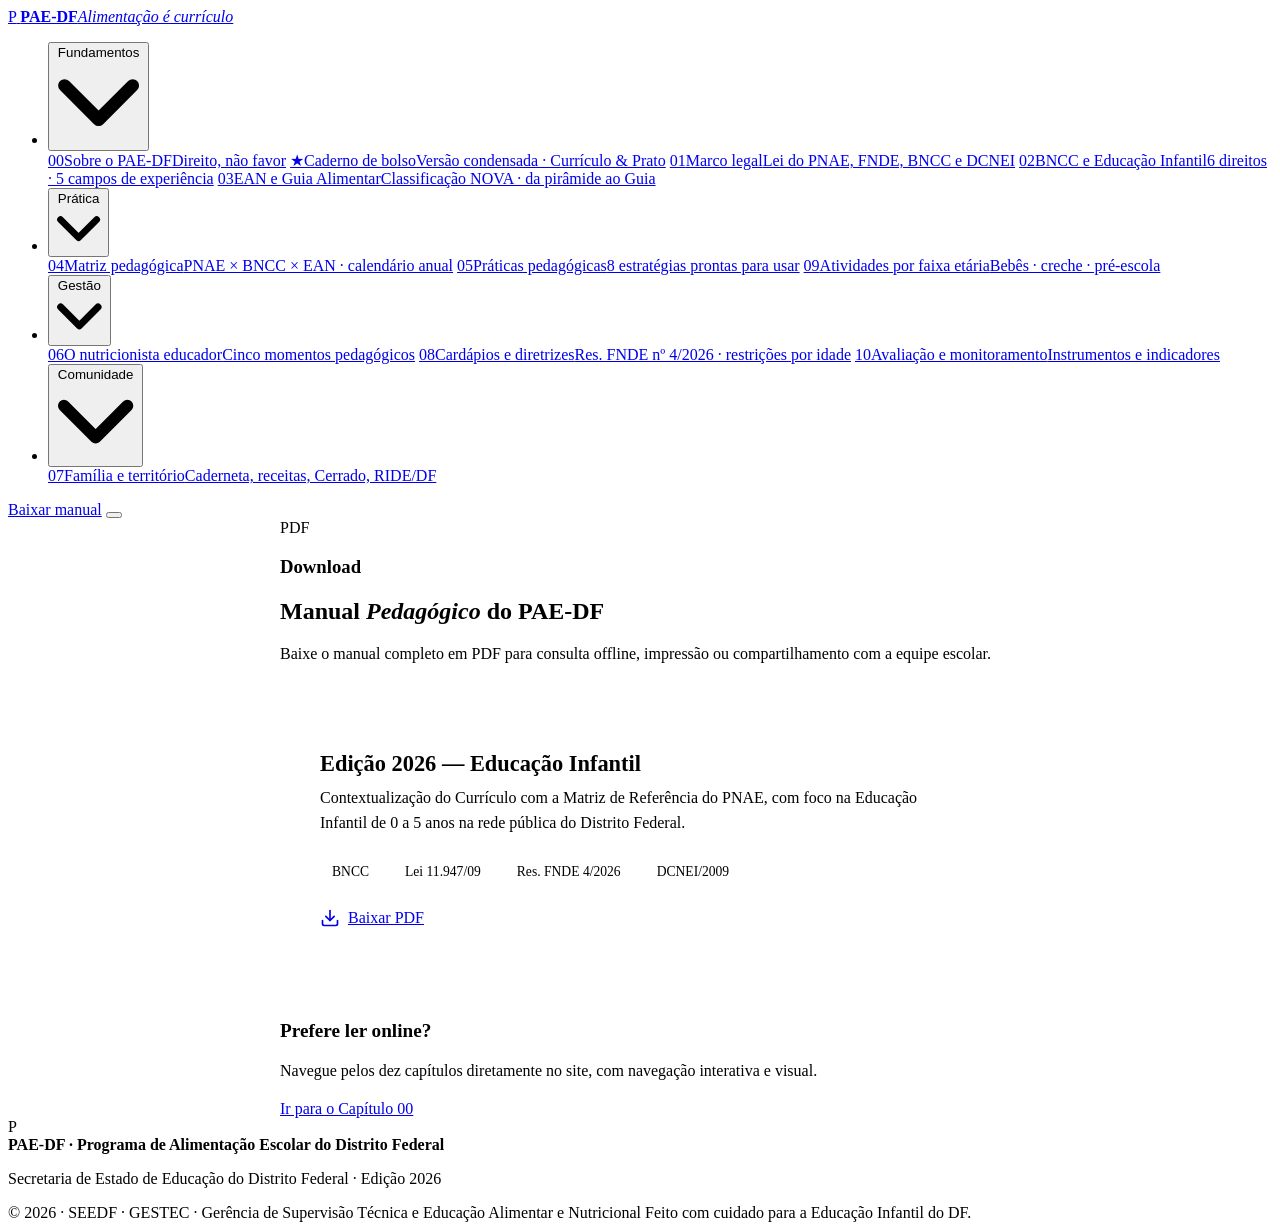
==== manual.html @ e50dc119 "adiciona caderno de bolso (versao offline) ao menu Fundamentos" ====
<!doctype html>
<html lang="pt-BR">
<head>
<meta charset="utf-8" />
<title>Baixar Manual · PAE-DF</title>
<meta name="viewport" content="width=device-width, initial-scale=1" />
<meta name="description" content="Baixe o Manual Pedagógico do PAE-DF em PDF — Educação Infantil 2026." />
<link rel="preconnect" href="https://fonts.googleapis.com">
<link rel="preconnect" href="https://fonts.gstatic.com" crossorigin>
<link href="https://fonts.googleapis.com/css2?family=Fraunces:opsz,wght,SOFT@9..144,300..900,0..100&family=Inter:wght@300;400;500;600;700&display=swap" rel="stylesheet">
<link rel="stylesheet" href="shared.css?v=2" />
</head>
<body>

<div class="progress-bar"></div>

<nav class="nav">
  <a href="index.html" class="nav-brand">
    <span class="brand-mark">P</span>
    <span class="brand-text"><strong>PAE-DF</strong><em>Alimentação é currículo</em></span>
  </a>
  <ul class="nav-groups">
    <li class="nav-group">
      <button>Fundamentos <svg viewBox="0 0 10 10"><path d="M1 3 L5 7 L9 3" fill="none" stroke="currentColor" stroke-width="1.5" stroke-linecap="round" stroke-linejoin="round"/></svg></button>
      <div class="nav-dropdown">
        <a href="cap/00-sobre.html"><span class="nd-num">00</span><span><span class="nd-title">Sobre o PAE-DF</span><span class="nd-sub">Direito, não favor</span></span></a>
        <a href="caderno-bolso.html"><span class="nd-num">★</span><span><span class="nd-title">Caderno de bolso</span><span class="nd-sub">Versão condensada · Currículo &amp; Prato</span></span></a>
        <a href="cap/01-marco-legal.html"><span class="nd-num">01</span><span><span class="nd-title">Marco legal</span><span class="nd-sub">Lei do PNAE, FNDE, BNCC e DCNEI</span></span></a>
        <a href="cap/02-bncc.html"><span class="nd-num">02</span><span><span class="nd-title">BNCC e Educação Infantil</span><span class="nd-sub">6 direitos · 5 campos de experiência</span></span></a>
        <a href="cap/03-ean.html"><span class="nd-num">03</span><span><span class="nd-title">EAN e Guia Alimentar</span><span class="nd-sub">Classificação NOVA · da pirâmide ao Guia</span></span></a>
      </div>
    </li>
    <li class="nav-group">
      <button>Prática <svg viewBox="0 0 10 10"><path d="M1 3 L5 7 L9 3" fill="none" stroke="currentColor" stroke-width="1.5" stroke-linecap="round" stroke-linejoin="round"/></svg></button>
      <div class="nav-dropdown">
        <a href="cap/04-matriz.html"><span class="nd-num">04</span><span><span class="nd-title">Matriz pedagógica</span><span class="nd-sub">PNAE × BNCC × EAN · calendário anual</span></span></a>
        <a href="cap/05-praticas.html"><span class="nd-num">05</span><span><span class="nd-title">Práticas pedagógicas</span><span class="nd-sub">8 estratégias prontas para usar</span></span></a>
        <a href="cap/09-atividades.html"><span class="nd-num">09</span><span><span class="nd-title">Atividades por faixa etária</span><span class="nd-sub">Bebês · creche · pré-escola</span></span></a>
      </div>
    </li>
    <li class="nav-group">
      <button>Gestão <svg viewBox="0 0 10 10"><path d="M1 3 L5 7 L9 3" fill="none" stroke="currentColor" stroke-width="1.5" stroke-linecap="round" stroke-linejoin="round"/></svg></button>
      <div class="nav-dropdown">
        <a href="cap/06-nutricionista.html"><span class="nd-num">06</span><span><span class="nd-title">O nutricionista educador</span><span class="nd-sub">Cinco momentos pedagógicos</span></span></a>
        <a href="cap/08-cardapios.html"><span class="nd-num">08</span><span><span class="nd-title">Cardápios e diretrizes</span><span class="nd-sub">Res. FNDE nº 4/2026 · restrições por idade</span></span></a>
        <a href="cap/10-avaliacao.html"><span class="nd-num">10</span><span><span class="nd-title">Avaliação e monitoramento</span><span class="nd-sub">Instrumentos e indicadores</span></span></a>
      </div>
    </li>
    <li class="nav-group">
      <button>Comunidade <svg viewBox="0 0 10 10"><path d="M1 3 L5 7 L9 3" fill="none" stroke="currentColor" stroke-width="1.5" stroke-linecap="round" stroke-linejoin="round"/></svg></button>
      <div class="nav-dropdown">
        <a href="cap/07-familia.html"><span class="nd-num">07</span><span><span class="nd-title">Família e território</span><span class="nd-sub">Caderneta, receitas, Cerrado, RIDE/DF</span></span></a>
      </div>
    </li>
  </ul>
  <a class="nav-cta active" href="manual.html">Baixar manual</a>
  <button class="nav-burger" aria-label="Abrir menu"><span></span><span></span><span></span></button>
</nav>

<main>
  <section style="max-width:720px; margin:0 auto; padding:calc(var(--nav-h) + 80px) var(--pad-x) 120px;">
    <div class="section-head reveal">
      <span class="section-num">PDF</span>
      <div>
        <h3 class="eyebrow">Download</h3>
        <h2 class="section-title">Manual <em>Pedagógico</em> do PAE-DF</h2>
        <p class="section-lede">Baixe o manual completo em PDF para consulta offline, impressão ou compartilhamento com a equipe escolar.</p>
      </div>
    </div>

    <div style="margin-top:48px; padding:40px; background:var(--paper-warm); border-radius:var(--radius-lg); border:1px solid var(--line);" class="reveal">
      <h3 style="font-family:var(--ff-display); font-size:1.4rem; margin:0 0 8px;">Edição 2026 — Educação Infantil</h3>
      <p style="color:var(--ink-soft); margin:0 0 24px; line-height:1.6;">
        Contextualização do Currículo com a Matriz de Referência do PNAE, com foco na Educação Infantil de 0 a 5 anos na rede pública do Distrito Federal.
      </p>
      <div style="display:flex; gap:12px; flex-wrap:wrap; margin-bottom:24px;">
        <span style="background:var(--terra-soft); color:var(--terra-deep); padding:4px 12px; border-radius:20px; font-size:.85rem;">BNCC</span>
        <span style="background:var(--terra-soft); color:var(--terra-deep); padding:4px 12px; border-radius:20px; font-size:.85rem;">Lei 11.947/09</span>
        <span style="background:var(--terra-soft); color:var(--terra-deep); padding:4px 12px; border-radius:20px; font-size:.85rem;">Res. FNDE 4/2026</span>
        <span style="background:var(--terra-soft); color:var(--terra-deep); padding:4px 12px; border-radius:20px; font-size:.85rem;">DCNEI/2009</span>
      </div>
      <a class="btn btn-primary lg" href="PAE-DF_Manual_Pedagogico_Educacao_Infantil_2026_com_links.pdf" download style="display:inline-flex; align-items:center; gap:8px;">
        <svg width="20" height="20" viewBox="0 0 24 24" fill="none" stroke="currentColor" stroke-width="2" stroke-linecap="round" stroke-linejoin="round"><path d="M21 15v4a2 2 0 0 1-2 2H5a2 2 0 0 1-2-2v-4"/><polyline points="7 10 12 15 17 10"/><line x1="12" y1="15" x2="12" y2="3"/></svg>
        Baixar PDF
      </a>
    </div>

    <div style="margin-top:48px;" class="reveal">
      <h3 style="font-family:var(--ff-display); font-size:1.2rem; margin:0 0 16px;">Prefere ler online?</h3>
      <p style="color:var(--ink-soft); line-height:1.6;">Navegue pelos dez capítulos diretamente no site, com navegação interativa e visual.</p>
      <a class="btn btn-ghost" href="cap/00-sobre.html" style="margin-top:12px;">Ir para o Capítulo 00</a>
    </div>
  </section>
</main>

<footer class="foot">
  <div class="foot-inner">
    <div class="foot-brand">
      <span class="brand-mark lg">P</span>
      <div>
        <strong>PAE-DF · Programa de Alimentação Escolar do Distrito Federal</strong>
        <p>Secretaria de Estado de Educação do Distrito Federal · Edição 2026</p>
      </div>
    </div>
  </div>
  <div class="foot-bottom">
    <span>© 2026 · SEEDF · GESTEC · Gerência de Supervisão Técnica e Educação Alimentar e Nutricional</span>
    <span>Feito com cuidado para a Educação Infantil do DF.</span>
  </div>
</footer>

<script src="shared.js"></script>
</body>
</html>
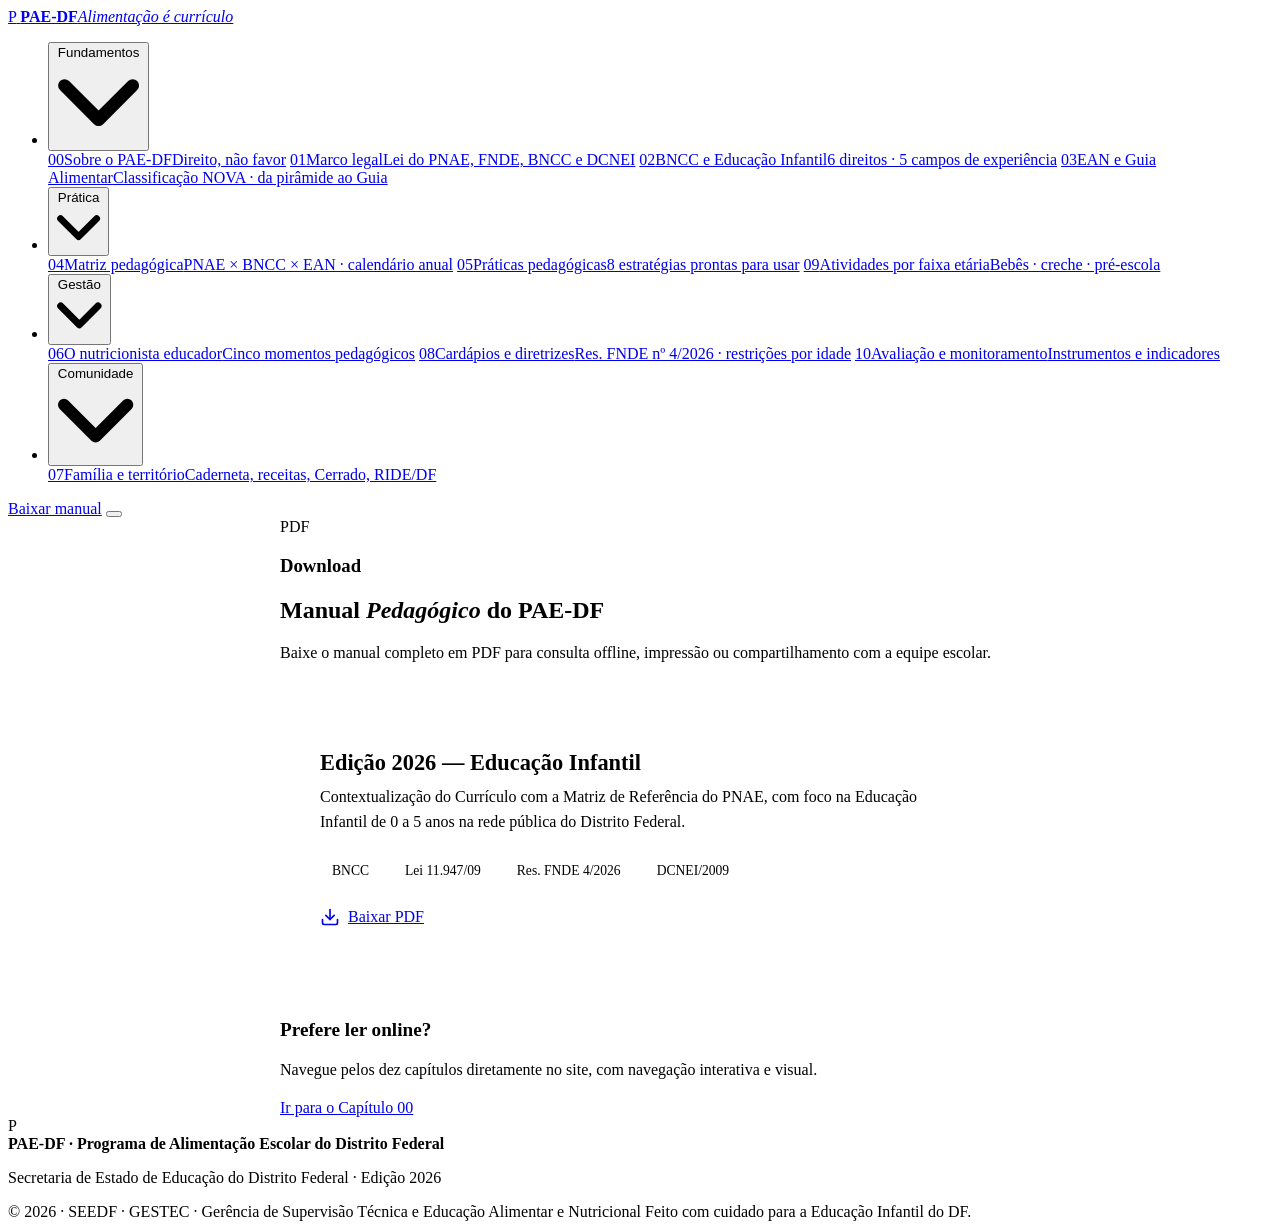
==== commit 27a4e477: "Revert "adiciona caderno de bolso (versao offline) ao menu Fundamentos" This reverts commit e50dc119" ====
--- a/manual.html
+++ b/manual.html
@@ -24,7 +24,6 @@
       <button>Fundamentos <svg viewBox="0 0 10 10"><path d="M1 3 L5 7 L9 3" fill="none" stroke="currentColor" stroke-width="1.5" stroke-linecap="round" stroke-linejoin="round"/></svg></button>
       <div class="nav-dropdown">
         <a href="cap/00-sobre.html"><span class="nd-num">00</span><span><span class="nd-title">Sobre o PAE-DF</span><span class="nd-sub">Direito, não favor</span></span></a>
-        <a href="caderno-bolso.html"><span class="nd-num">★</span><span><span class="nd-title">Caderno de bolso</span><span class="nd-sub">Versão condensada · Currículo &amp; Prato</span></span></a>
         <a href="cap/01-marco-legal.html"><span class="nd-num">01</span><span><span class="nd-title">Marco legal</span><span class="nd-sub">Lei do PNAE, FNDE, BNCC e DCNEI</span></span></a>
         <a href="cap/02-bncc.html"><span class="nd-num">02</span><span><span class="nd-title">BNCC e Educação Infantil</span><span class="nd-sub">6 direitos · 5 campos de experiência</span></span></a>
         <a href="cap/03-ean.html"><span class="nd-num">03</span><span><span class="nd-title">EAN e Guia Alimentar</span><span class="nd-sub">Classificação NOVA · da pirâmide ao Guia</span></span></a>
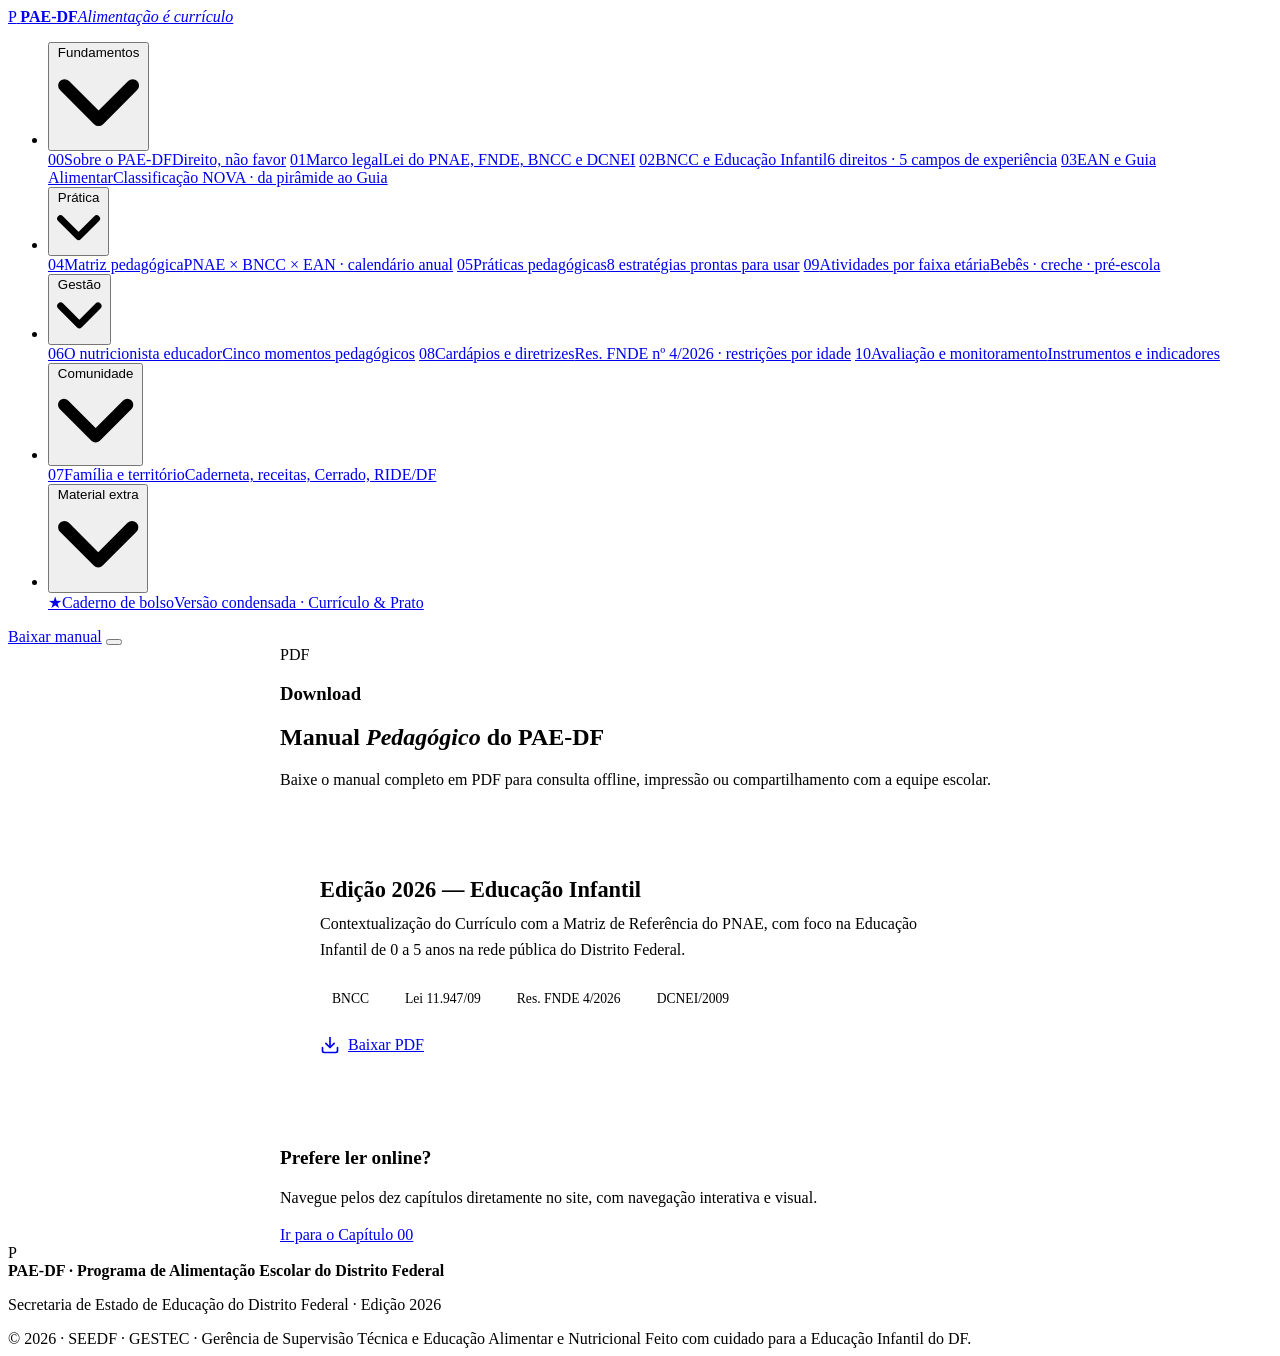
==== commit 8efbdac1: "adiciona grupo Material extra no menu com link para caderno de bolso" ====
--- a/manual.html
+++ b/manual.html
@@ -49,6 +49,12 @@
       <button>Comunidade <svg viewBox="0 0 10 10"><path d="M1 3 L5 7 L9 3" fill="none" stroke="currentColor" stroke-width="1.5" stroke-linecap="round" stroke-linejoin="round"/></svg></button>
       <div class="nav-dropdown">
         <a href="cap/07-familia.html"><span class="nd-num">07</span><span><span class="nd-title">Família e território</span><span class="nd-sub">Caderneta, receitas, Cerrado, RIDE/DF</span></span></a>
+      </div>
+    </li>
+    <li class="nav-group">
+      <button>Material extra <svg viewBox="0 0 10 10"><path d="M1 3 L5 7 L9 3" fill="none" stroke="currentColor" stroke-width="1.5" stroke-linecap="round" stroke-linejoin="round"/></svg></button>
+      <div class="nav-dropdown">
+        <a href="caderno-bolso.html"><span class="nd-num">★</span><span><span class="nd-title">Caderno de bolso</span><span class="nd-sub">Versão condensada · Currículo &amp; Prato</span></span></a>
       </div>
     </li>
   </ul>
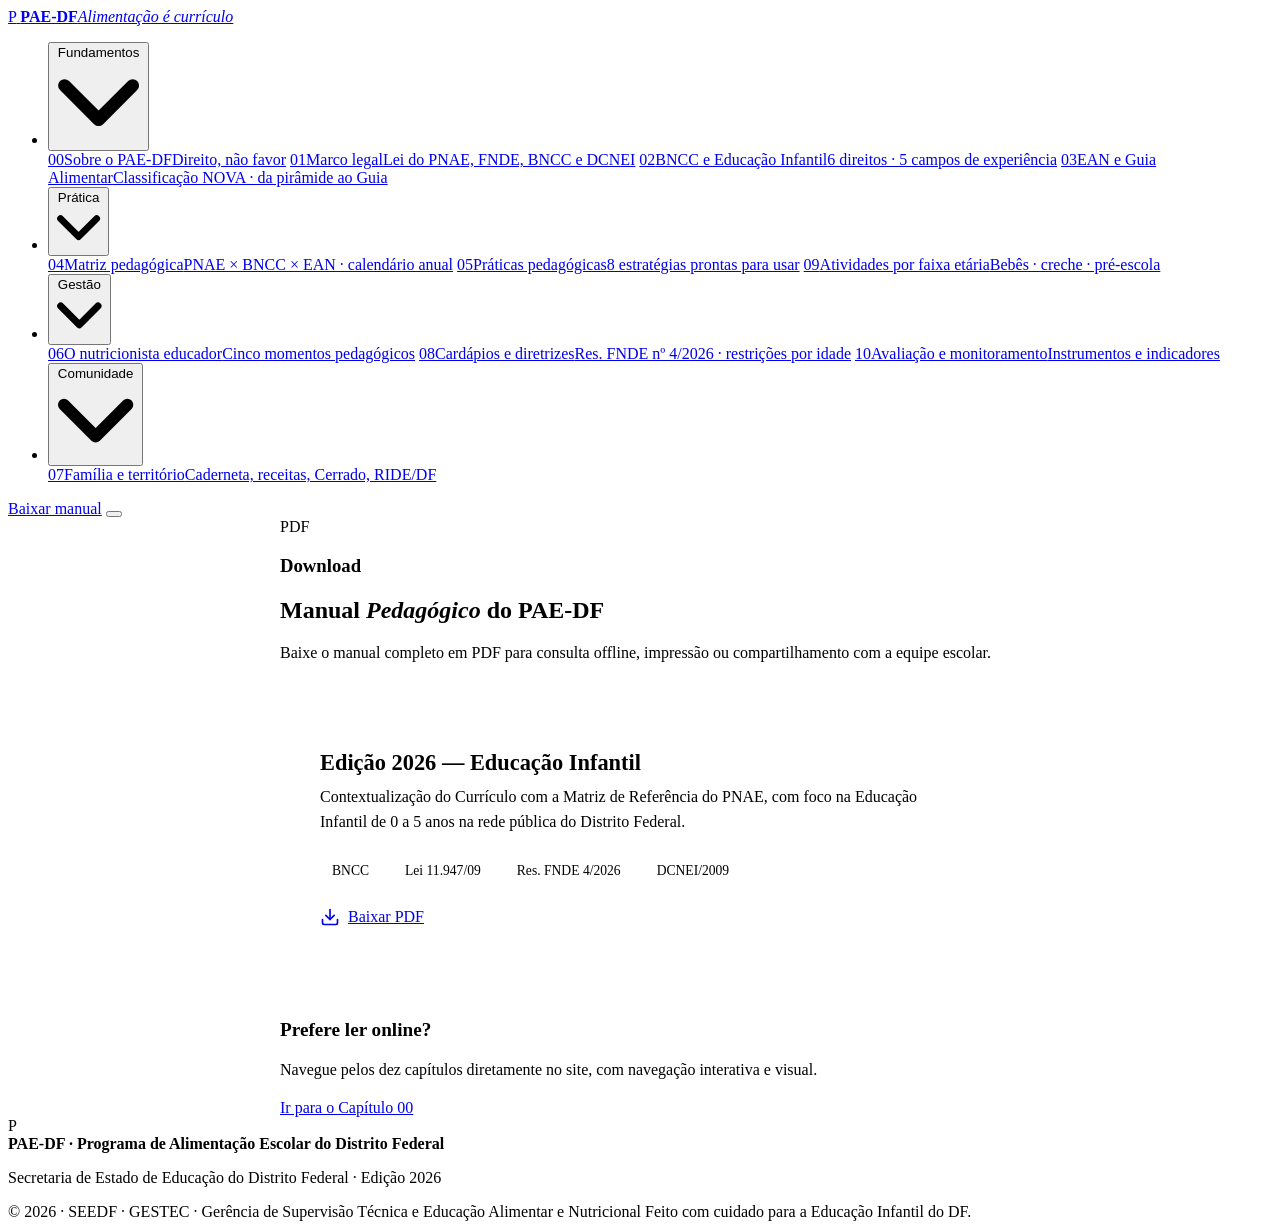
==== commit cd4de938: "Revert "adiciona grupo Material extra no menu com link para caderno de bolso" This reverts commit 8e" ====
--- a/manual.html
+++ b/manual.html
@@ -49,12 +49,6 @@
       <button>Comunidade <svg viewBox="0 0 10 10"><path d="M1 3 L5 7 L9 3" fill="none" stroke="currentColor" stroke-width="1.5" stroke-linecap="round" stroke-linejoin="round"/></svg></button>
       <div class="nav-dropdown">
         <a href="cap/07-familia.html"><span class="nd-num">07</span><span><span class="nd-title">Família e território</span><span class="nd-sub">Caderneta, receitas, Cerrado, RIDE/DF</span></span></a>
-      </div>
-    </li>
-    <li class="nav-group">
-      <button>Material extra <svg viewBox="0 0 10 10"><path d="M1 3 L5 7 L9 3" fill="none" stroke="currentColor" stroke-width="1.5" stroke-linecap="round" stroke-linejoin="round"/></svg></button>
-      <div class="nav-dropdown">
-        <a href="caderno-bolso.html"><span class="nd-num">★</span><span><span class="nd-title">Caderno de bolso</span><span class="nd-sub">Versão condensada · Currículo &amp; Prato</span></span></a>
       </div>
     </li>
   </ul>
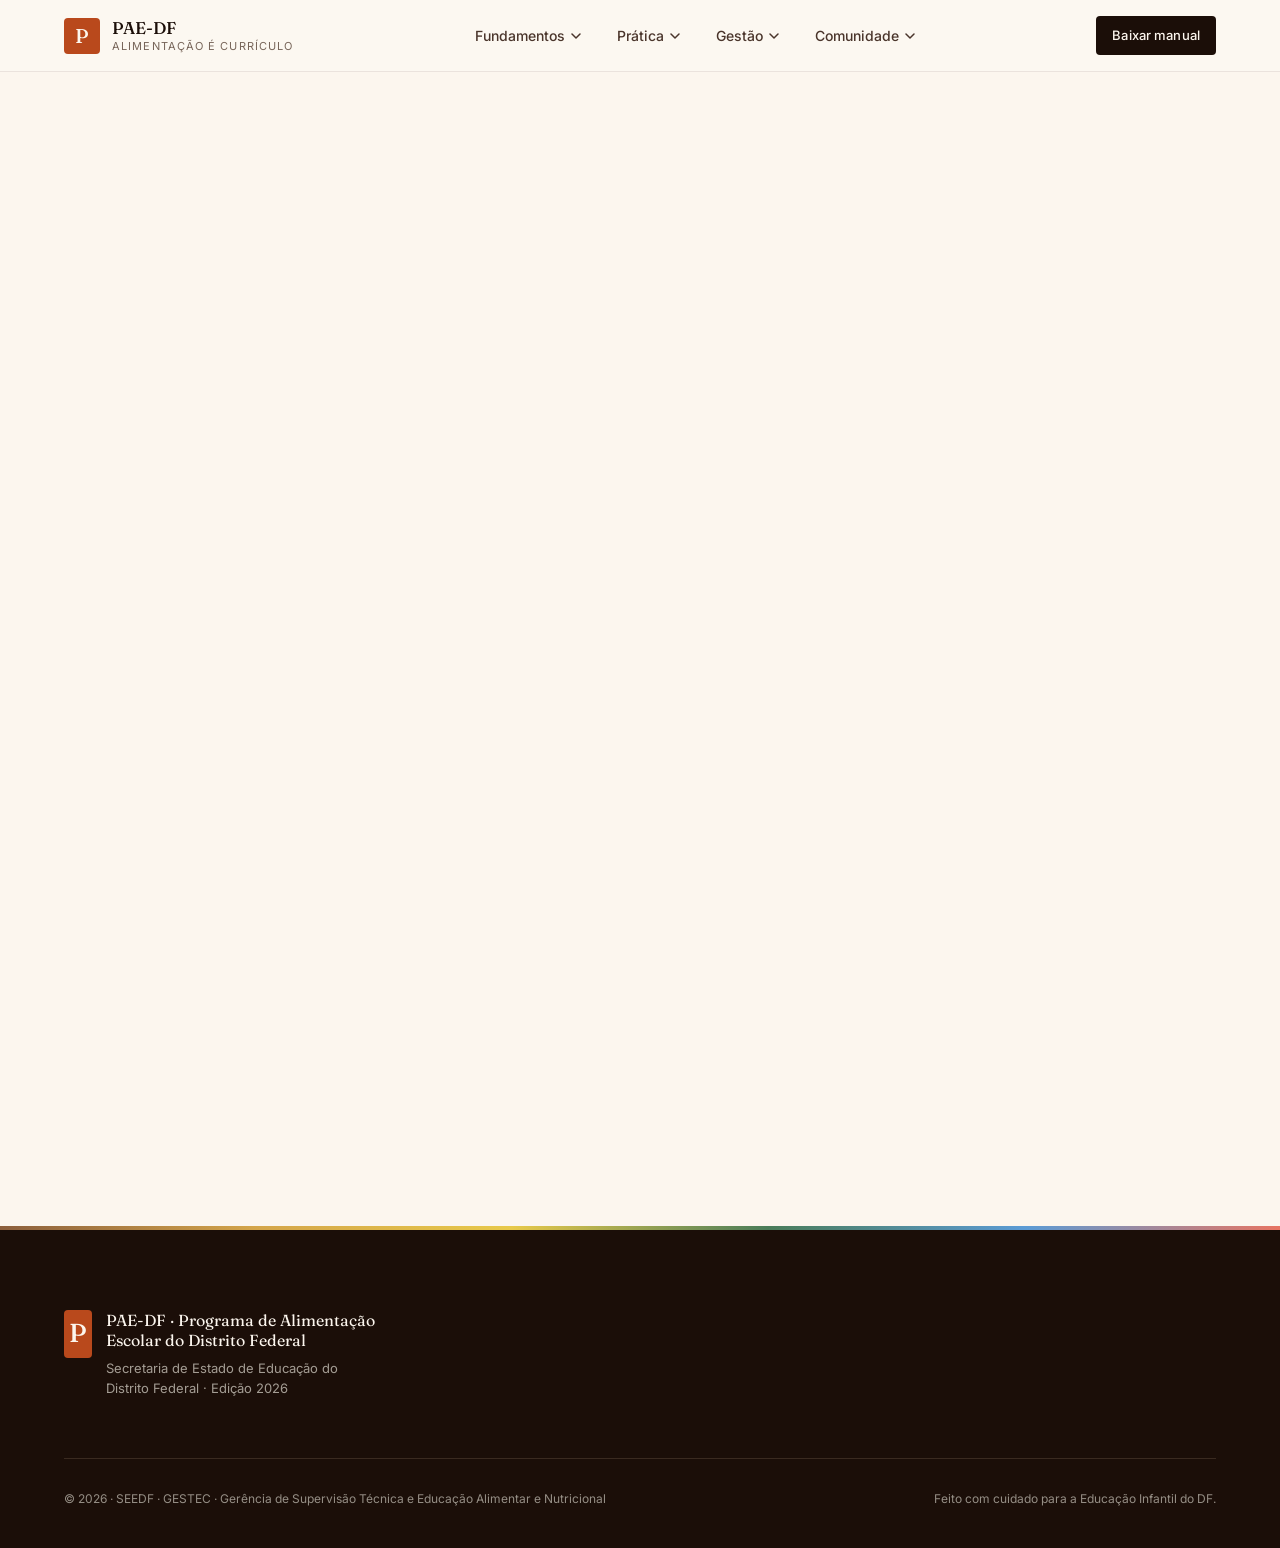
==== commit 2b0ef1bf: "manual: substitui PDF do manual pela versao corrigida "Curriculo & Prato" - Arquivo renomeado: PAE-D" ====
--- a/manual.html
+++ b/manual.html
@@ -78,7 +78,7 @@
         <span style="background:var(--terra-soft); color:var(--terra-deep); padding:4px 12px; border-radius:20px; font-size:.85rem;">Res. FNDE 4/2026</span>
         <span style="background:var(--terra-soft); color:var(--terra-deep); padding:4px 12px; border-radius:20px; font-size:.85rem;">DCNEI/2009</span>
       </div>
-      <a class="btn btn-primary lg" href="PAE-DF_Manual_Pedagogico_Educacao_Infantil_2026_com_links.pdf" download style="display:inline-flex; align-items:center; gap:8px;">
+      <a class="btn btn-primary lg" href="Curriculo_e_Prato_2026.pdf" download style="display:inline-flex; align-items:center; gap:8px;">
         <svg width="20" height="20" viewBox="0 0 24 24" fill="none" stroke="currentColor" stroke-width="2" stroke-linecap="round" stroke-linejoin="round"><path d="M21 15v4a2 2 0 0 1-2 2H5a2 2 0 0 1-2-2v-4"/><polyline points="7 10 12 15 17 10"/><line x1="12" y1="15" x2="12" y2="3"/></svg>
         Baixar PDF
       </a>
--- a/shared.css
+++ b/shared.css
@@ -0,0 +1,1755 @@
+/* ============================================================
+   PAE-DF · SITE INSTITUCIONAL MULTI-PÁGINA
+   Paleta Pequi · Fraunces + Inter
+   ============================================================ */
+
+:root {
+  /* Paleta Pequi */
+  --paper: oklch(97.5% 0.012 75);
+  --paper-warm: oklch(95% 0.02 70);
+  --ink: oklch(18% 0.025 50);
+  --ink-soft: oklch(35% 0.035 45);
+  --ink-muted: oklch(52% 0.03 55);
+
+  --terra: oklch(55% 0.155 40);
+  --terra-deep: oklch(45% 0.14 35);
+  --terra-soft: oklch(90% 0.04 45);
+
+  --buriti: oklch(72% 0.14 65);
+  --buriti-soft: oklch(92% 0.06 75);
+
+  --pequi: oklch(68% 0.165 85);
+  --verde: oklch(48% 0.08 140);
+  --verde-soft: oklch(92% 0.04 140);
+
+  --line: oklch(88% 0.015 60);
+  --line-soft: oklch(92% 0.012 60);
+
+  --ff-display: "Fraunces", "Instrument Serif", Georgia, serif;
+  --ff-body: "Inter", -apple-system, BlinkMacSystemFont, "Segoe UI", sans-serif;
+
+  --pad-x: clamp(20px, 5vw, 80px);
+  --nav-h: 72px;
+  --radius: 4px;
+  --radius-lg: 8px;
+
+  --t-fast: 180ms cubic-bezier(.2,.7,.2,1);
+  --t-med: 320ms cubic-bezier(.2,.7,.2,1);
+}
+
+* { box-sizing: border-box; }
+html { scroll-behavior: smooth; }
+html, body { margin: 0; padding: 0; }
+body {
+  font-family: var(--ff-body);
+  color: var(--ink);
+  background: var(--paper);
+  font-size: 16px;
+  line-height: 1.6;
+  -webkit-font-smoothing: antialiased;
+  text-rendering: optimizeLegibility;
+  /* Fade-in between pages */
+  animation: pageFade 400ms cubic-bezier(.2,.7,.2,1);
+}
+@keyframes pageFade {
+  from { opacity: 0; transform: translateY(8px); }
+  to { opacity: 1; transform: translateY(0); }
+}
+
+img, svg { display: block; max-width: 100%; }
+a { color: inherit; text-decoration: none; }
+
+/* ============================================================
+   PROGRESS BAR (topo da página)
+   ============================================================ */
+.progress-bar {
+  position: fixed;
+  top: 0; left: 0;
+  height: 3px;
+  width: 0%;
+  background: linear-gradient(90deg, var(--terra), var(--buriti), var(--pequi));
+  z-index: 1000;
+  transition: width 100ms linear;
+}
+
+/* ============================================================
+   NAV TOPO
+   ============================================================ */
+.nav {
+  position: fixed;
+  top: 0; left: 0; right: 0;
+  height: var(--nav-h);
+  background: oklch(98% 0.01 75 / 0.92);
+  backdrop-filter: blur(14px);
+  -webkit-backdrop-filter: blur(14px);
+  border-bottom: 1px solid var(--line-soft);
+  z-index: 900;
+  display: flex;
+  align-items: center;
+  padding: 0 var(--pad-x);
+  gap: 40px;
+}
+.nav-brand {
+  display: flex;
+  align-items: center;
+  gap: 12px;
+  flex-shrink: 0;
+}
+.brand-mark {
+  width: 36px; height: 36px;
+  background: var(--terra);
+  color: var(--paper);
+  display: grid;
+  place-items: center;
+  font-family: var(--ff-display);
+  font-weight: 500;
+  font-size: 20px;
+  border-radius: var(--radius);
+}
+.brand-mark.lg { width: 48px; height: 48px; font-size: 26px; }
+.brand-text {
+  display: flex;
+  flex-direction: column;
+  line-height: 1.1;
+}
+.brand-text strong {
+  font-family: var(--ff-display);
+  font-weight: 500;
+  font-size: 17px;
+  color: var(--ink);
+}
+.brand-text em {
+  font-style: normal;
+  font-size: 11px;
+  text-transform: uppercase;
+  letter-spacing: 0.1em;
+  color: var(--ink-muted);
+  margin-top: 2px;
+}
+
+.nav-groups {
+  display: flex;
+  list-style: none;
+  gap: 4px;
+  margin: 0;
+  padding: 0;
+  flex: 1;
+  justify-content: center;
+}
+.nav-group {
+  position: relative;
+}
+.nav-group > button,
+.nav-group > a {
+  font-family: var(--ff-body);
+  font-weight: 500;
+  font-size: 14px;
+  color: var(--ink-soft);
+  background: transparent;
+  border: 0;
+  padding: 10px 16px;
+  cursor: pointer;
+  border-radius: var(--radius);
+  transition: color var(--t-fast), background var(--t-fast);
+  display: flex;
+  align-items: center;
+  gap: 6px;
+}
+.nav-group > button:hover,
+.nav-group > a:hover,
+.nav-group.active > button,
+.nav-group.active > a {
+  color: var(--terra);
+  background: var(--terra-soft);
+}
+.nav-group > button svg {
+  width: 10px; height: 10px;
+  transition: transform var(--t-fast);
+}
+.nav-group.open > button svg { transform: rotate(180deg); }
+
+.nav-dropdown {
+  position: absolute;
+  top: calc(100% + 8px);
+  left: 50%;
+  transform: translateX(-50%) translateY(-8px);
+  background: var(--paper);
+  border: 1px solid var(--line);
+  border-radius: var(--radius-lg);
+  box-shadow:
+    0 2px 8px oklch(20% 0.02 50 / 0.04),
+    0 20px 48px oklch(20% 0.02 50 / 0.12);
+  padding: 12px;
+  min-width: 320px;
+  opacity: 0;
+  visibility: hidden;
+  transition: opacity var(--t-fast), transform var(--t-fast), visibility var(--t-fast);
+  z-index: 1;
+}
+.nav-group.open .nav-dropdown {
+  opacity: 1;
+  visibility: visible;
+  transform: translateX(-50%) translateY(0);
+}
+.nav-dropdown a {
+  display: grid;
+  grid-template-columns: 28px 1fr;
+  gap: 10px;
+  padding: 10px 12px;
+  border-radius: var(--radius);
+  transition: background var(--t-fast);
+}
+.nav-dropdown a:hover {
+  background: var(--paper-warm);
+}
+.nav-dropdown a.current {
+  background: var(--terra-soft);
+}
+.nav-dropdown .nd-num {
+  font-family: var(--ff-display);
+  font-size: 15px;
+  color: var(--terra);
+  font-weight: 500;
+}
+.nav-dropdown .nd-title {
+  font-family: var(--ff-display);
+  font-size: 15px;
+  font-weight: 400;
+  color: var(--ink);
+  line-height: 1.25;
+}
+.nav-dropdown .nd-sub {
+  grid-column: 2;
+  font-size: 12px;
+  color: var(--ink-muted);
+  line-height: 1.4;
+  margin-top: 2px;
+}
+
+.nav-cta {
+  font-family: var(--ff-body);
+  font-weight: 500;
+  font-size: 13px;
+  padding: 9px 16px;
+  background: var(--ink);
+  color: var(--paper);
+  border-radius: var(--radius);
+  transition: background var(--t-fast);
+  flex-shrink: 0;
+  letter-spacing: 0.01em;
+}
+.nav-cta:hover { background: var(--terra-deep); }
+
+/* Mobile menu toggle */
+.nav-burger {
+  display: none;
+  background: transparent;
+  border: 0;
+  width: 40px;
+  height: 40px;
+  padding: 0;
+  cursor: pointer;
+  margin-left: auto;
+}
+.nav-burger span {
+  display: block;
+  width: 22px;
+  height: 2px;
+  background: var(--ink);
+  margin: 5px auto;
+  transition: transform var(--t-fast), opacity var(--t-fast);
+}
+.nav.mobile-open .nav-burger span:nth-child(1) { transform: translateY(7px) rotate(45deg); }
+.nav.mobile-open .nav-burger span:nth-child(2) { opacity: 0; }
+.nav.mobile-open .nav-burger span:nth-child(3) { transform: translateY(-7px) rotate(-45deg); }
+
+@media (max-width: 980px) {
+  .nav { gap: 16px; }
+  .nav-groups {
+    position: fixed;
+    top: var(--nav-h);
+    left: 0; right: 0;
+    background: var(--paper);
+    flex-direction: column;
+    padding: 20px;
+    gap: 6px;
+    border-bottom: 1px solid var(--line);
+    max-height: calc(100vh - var(--nav-h));
+    overflow-y: auto;
+    transform: translateY(-110%);
+    transition: transform var(--t-med);
+    box-shadow: 0 12px 40px oklch(20% 0.02 50 / 0.1);
+  }
+  .nav.mobile-open .nav-groups { transform: translateY(0); }
+  .nav-group { width: 100%; }
+  .nav-group > button, .nav-group > a { width: 100%; justify-content: space-between; padding: 12px 16px; font-size: 15px; }
+  .nav-dropdown {
+    position: static;
+    transform: none;
+    opacity: 1;
+    visibility: visible;
+    box-shadow: none;
+    border: 0;
+    background: transparent;
+    padding: 0 0 0 16px;
+    min-width: 0;
+    display: none;
+  }
+  .nav-group.open .nav-dropdown { display: block; transform: none; }
+  .nav-burger { display: block; }
+  .nav-cta { display: none; }
+}
+
+/* ============================================================
+   LAYOUT / TYPE
+   ============================================================ */
+main { padding-top: var(--nav-h); }
+
+.section { padding: clamp(60px, 8vw, 120px) var(--pad-x); }
+.section-narrow { max-width: 960px; margin-left: auto; margin-right: auto; }
+.section-wide { max-width: 1280px; margin-left: auto; margin-right: auto; }
+
+h1, h2, h3, h4, h5, h6 {
+  font-family: var(--ff-display);
+  font-weight: 400;
+  color: var(--ink);
+  letter-spacing: -0.015em;
+  margin: 0;
+  text-wrap: balance;
+}
+
+.eyebrow {
+  font-family: var(--ff-body);
+  font-weight: 600;
+  font-size: 11px;
+  text-transform: uppercase;
+  letter-spacing: 0.16em;
+  color: var(--terra);
+  display: inline-flex;
+  align-items: center;
+  gap: 8px;
+}
+.eyebrow::before {
+  content: "";
+  width: 24px;
+  height: 1px;
+  background: var(--terra);
+}
+
+/* ============================================================
+   BUTTONS
+   ============================================================ */
+.btn {
+  display: inline-flex;
+  align-items: center;
+  gap: 10px;
+  font-family: var(--ff-body);
+  font-weight: 500;
+  font-size: 14px;
+  padding: 12px 22px;
+  border-radius: var(--radius);
+  transition: all var(--t-fast);
+  border: 1px solid transparent;
+  cursor: pointer;
+  letter-spacing: 0.01em;
+}
+.btn.lg { padding: 16px 28px; font-size: 15px; }
+.btn-primary { background: var(--terra); color: var(--paper); }
+.btn-primary:hover { background: var(--terra-deep); transform: translateY(-1px); }
+.btn-ghost { background: transparent; border-color: var(--ink); color: var(--ink); }
+.btn-ghost:hover { background: var(--ink); color: var(--paper); }
+.btn-soft { background: var(--paper-warm); color: var(--ink); border-color: var(--line); }
+.btn-soft:hover { background: var(--terra-soft); border-color: var(--terra); color: var(--terra-deep); }
+.btn svg { width: 14px; height: 14px; }
+
+/* ============================================================
+   HERO HOME
+   ============================================================ */
+.hero-home {
+  position: relative;
+  min-height: calc(100vh - var(--nav-h));
+  padding: clamp(40px, 7vw, 100px) var(--pad-x);
+  display: grid;
+  grid-template-columns: 1.15fr 1fr;
+  gap: clamp(40px, 6vw, 80px);
+  align-items: center;
+  overflow: hidden;
+  background:
+    radial-gradient(60% 80% at 100% 30%, oklch(90% 0.06 65 / 0.5), transparent 60%),
+    var(--paper);
+}
+.hero-home-left { position: relative; z-index: 2; }
+.hero-home-kicker {
+  display: inline-flex;
+  align-items: center;
+  gap: 10px;
+  padding: 6px 14px;
+  background: oklch(98% 0.02 75);
+  border: 1px solid var(--line);
+  border-radius: 999px;
+  font-size: 12px;
+  font-weight: 500;
+  color: var(--ink-soft);
+  letter-spacing: 0.02em;
+  margin-bottom: 32px;
+}
+.hero-home-kicker .dot {
+  width: 6px; height: 6px; border-radius: 50%;
+  background: var(--terra);
+  box-shadow: 0 0 0 3px oklch(55% 0.155 40 / 0.15);
+}
+.hero-home-title {
+  font-size: clamp(48px, 7vw, 96px);
+  line-height: 0.98;
+  font-weight: 300;
+  letter-spacing: -0.03em;
+  margin: 0 0 28px;
+}
+.hero-home-title em {
+  font-family: var(--ff-display);
+  font-style: italic;
+  font-weight: 300;
+  color: var(--terra);
+}
+.hero-home-sub {
+  font-size: clamp(17px, 1.5vw, 20px);
+  line-height: 1.55;
+  color: var(--ink-soft);
+  max-width: 560px;
+  margin: 0 0 40px;
+}
+.hero-home-ctas {
+  display: flex;
+  flex-wrap: wrap;
+  gap: 12px;
+  margin-bottom: 48px;
+}
+.hero-home-meta {
+  display: flex;
+  flex-wrap: wrap;
+  gap: 28px 40px;
+  padding-top: 32px;
+  border-top: 1px solid var(--line);
+}
+.hero-home-meta > div {
+  display: flex;
+  flex-direction: column;
+  gap: 4px;
+}
+.hero-home-meta strong {
+  font-family: var(--ff-display);
+  font-size: 24px;
+  font-weight: 400;
+  color: var(--ink);
+  letter-spacing: -0.01em;
+}
+.hero-home-meta span {
+  font-size: 12px;
+  color: var(--ink-muted);
+  text-transform: uppercase;
+  letter-spacing: 0.12em;
+}
+
+.hero-home-right {
+  position: relative;
+  aspect-ratio: 4/5;
+  border-radius: 8px;
+  overflow: hidden;
+  background: linear-gradient(135deg, var(--buriti-soft), var(--terra-soft));
+  box-shadow:
+    0 2px 10px oklch(20% 0.02 50 / 0.04),
+    0 30px 60px oklch(30% 0.08 40 / 0.18);
+}
+.hero-home-right img {
+  width: 100%; height: 100%;
+  object-fit: cover;
+}
+.hero-home-right::after {
+  content: "";
+  position: absolute;
+  inset: 0;
+  background: linear-gradient(180deg, transparent 60%, oklch(30% 0.08 35 / 0.3));
+  pointer-events: none;
+}
+.hero-home-caption {
+  position: absolute;
+  bottom: 24px;
+  left: 24px;
+  right: 24px;
+  color: var(--paper);
+  font-family: var(--ff-display);
+  font-style: italic;
+  font-weight: 300;
+  font-size: 18px;
+  line-height: 1.35;
+  z-index: 2;
+  text-wrap: balance;
+}
+.hero-home-caption::before {
+  content: "";
+  display: block;
+  width: 36px;
+  height: 1px;
+  background: oklch(95% 0.02 75 / 0.7);
+  margin-bottom: 12px;
+}
+
+@media (max-width: 900px) {
+  .hero-home {
+    grid-template-columns: 1fr;
+    min-height: 0;
+    padding-top: 40px;
+    padding-bottom: 40px;
+  }
+  .hero-home-right { aspect-ratio: 16/10; order: -1; margin-bottom: 20px; }
+}
+
+/* ============================================================
+   SECTION HEADS
+   ============================================================ */
+.section-head {
+  display: grid;
+  grid-template-columns: auto 1fr;
+  gap: 24px;
+  align-items: start;
+  margin-bottom: 60px;
+  max-width: 1280px;
+  margin-left: auto;
+  margin-right: auto;
+}
+.section-num {
+  font-family: var(--ff-display);
+  font-size: clamp(48px, 7vw, 88px);
+  font-weight: 300;
+  color: var(--terra);
+  line-height: 0.85;
+  letter-spacing: -0.04em;
+  font-feature-settings: "tnum";
+}
+.section-title {
+  font-size: clamp(32px, 5vw, 56px);
+  line-height: 1.02;
+  font-weight: 400;
+  letter-spacing: -0.02em;
+}
+.section-title em { font-style: italic; color: var(--terra); font-weight: 300; }
+.section-lede {
+  font-family: var(--ff-display);
+  font-weight: 300;
+  font-size: clamp(18px, 2vw, 24px);
+  line-height: 1.45;
+  color: var(--ink-soft);
+  max-width: 780px;
+  margin: 16px 0 0;
+  text-wrap: balance;
+}
+
+/* ============================================================
+   HOME · 4 ÁREAS
+   ============================================================ */
+.areas {
+  background: var(--paper-warm);
+  padding: clamp(60px, 8vw, 120px) var(--pad-x);
+}
+.areas-grid {
+  max-width: 1280px;
+  margin: 40px auto 0;
+  display: grid;
+  grid-template-columns: repeat(auto-fit, minmax(220px, 1fr));
+  gap: 20px;
+}
+.area-card {
+  background: var(--paper);
+  border: 1px solid var(--line-soft);
+  border-radius: var(--radius-lg);
+  padding: 32px 28px;
+  display: flex;
+  flex-direction: column;
+  gap: 14px;
+  transition: all var(--t-med);
+  position: relative;
+  overflow: hidden;
+}
+.area-card::before {
+  content: "";
+  position: absolute;
+  top: 0; left: 0; right: 0;
+  height: 3px;
+  background: var(--terra);
+  transform: scaleX(0);
+  transform-origin: left;
+  transition: transform var(--t-med);
+}
+.area-card:hover::before { transform: scaleX(1); }
+.area-card:hover { border-color: var(--line); transform: translateY(-2px); box-shadow: 0 20px 40px oklch(20% 0.02 50 / 0.06); }
+.area-num {
+  font-family: var(--ff-display);
+  font-size: 14px;
+  color: var(--terra);
+  font-weight: 500;
+  letter-spacing: 0.06em;
+}
+.area-title {
+  font-family: var(--ff-display);
+  font-size: 26px;
+  font-weight: 400;
+  line-height: 1.1;
+  letter-spacing: -0.01em;
+}
+.area-desc {
+  font-size: 14px;
+  line-height: 1.55;
+  color: var(--ink-muted);
+  flex: 1;
+}
+.area-chapters {
+  display: flex;
+  flex-direction: column;
+  gap: 8px;
+  margin-top: 8px;
+  padding-top: 16px;
+  border-top: 1px solid var(--line-soft);
+}
+.area-chapter {
+  display: flex;
+  align-items: center;
+  gap: 10px;
+  font-size: 13px;
+  color: var(--ink-soft);
+  transition: color var(--t-fast), gap var(--t-fast);
+}
+.area-chapter:hover {
+  color: var(--terra);
+  gap: 14px;
+}
+.area-chapter span {
+  font-family: var(--ff-display);
+  color: var(--terra);
+  font-weight: 500;
+  font-variant-numeric: tabular-nums;
+  font-size: 12px;
+  min-width: 22px;
+}
+.area-chapter svg {
+  margin-left: auto;
+  width: 12px; height: 12px;
+  opacity: 0;
+  transition: opacity var(--t-fast);
+}
+.area-chapter:hover svg { opacity: 1; }
+.area-card.a-2::before { background: var(--buriti); }
+.area-card.a-3::before { background: var(--pequi); }
+.area-card.a-4::before { background: var(--verde); }
+.area-card.a-5::before { background: var(--terra-deep); }
+.area-card.a-2 .area-num, .area-card.a-2 .area-chapter span { color: var(--buriti); }
+.area-card.a-3 .area-num, .area-card.a-3 .area-chapter span { color: oklch(58% 0.165 75); }
+.area-card.a-4 .area-num, .area-card.a-4 .area-chapter span { color: var(--verde); }
+.area-card.a-5 .area-num, .area-card.a-5 .area-chapter span { color: var(--terra-deep); }
+.area-card.a-2 .area-chapter:hover, .area-card.a-3 .area-chapter:hover, .area-card.a-4 .area-chapter:hover, .area-card.a-5 .area-chapter:hover { color: inherit; }
+
+@media (max-width: 980px) {
+  .areas-grid { grid-template-columns: repeat(2, 1fr); }
+}
+@media (max-width: 560px) {
+  .areas-grid { grid-template-columns: 1fr; }
+}
+
+/* ============================================================
+   CATÁLOGO DOS 10 CAPÍTULOS (home)
+   ============================================================ */
+.catalog {
+  padding: clamp(60px, 8vw, 120px) var(--pad-x);
+}
+.catalog-grid {
+  max-width: 1280px;
+  margin: 40px auto 0;
+  display: grid;
+  grid-template-columns: repeat(3, 1fr);
+  gap: 24px;
+}
+.cap-card {
+  background: var(--paper);
+  border: 1px solid var(--line-soft);
+  border-radius: var(--radius-lg);
+  overflow: hidden;
+  display: flex;
+  flex-direction: column;
+  transition: all var(--t-med);
+  position: relative;
+}
+.cap-card:hover {
+  border-color: var(--line);
+  transform: translateY(-3px);
+  box-shadow: 0 30px 60px oklch(20% 0.02 50 / 0.1);
+}
+.cap-card-cover {
+  aspect-ratio: 16/10;
+  position: relative;
+  overflow: hidden;
+  background: linear-gradient(135deg, var(--terra-soft), var(--buriti-soft));
+}
+.cap-card-cover img {
+  width: 100%; height: 100%;
+  object-fit: cover;
+  transition: transform var(--t-med);
+}
+.cap-card:hover .cap-card-cover img { transform: scale(1.04); }
+
+/* Variante para logos/selos: nao corta, fundo claro, sem overlay escuro */
+.cap-card-cover.cap-logo {
+  background: radial-gradient(circle at 50% 40%, #ffffff 0%, oklch(97% 0.015 75) 100%);
+}
+.cap-card-cover.cap-logo img {
+  object-fit: contain;
+  padding: 18px 16px 22px;
+}
+.cap-card-cover.cap-logo::after { display: none !important; }
+.cap-card-num {
+  position: absolute;
+  top: 16px; left: 16px;
+  font-family: var(--ff-display);
+  font-size: 14px;
+  font-weight: 500;
+  color: var(--paper);
+  background: oklch(25% 0.08 40 / 0.85);
+  padding: 6px 12px;
+  border-radius: 999px;
+  letter-spacing: 0.08em;
+  backdrop-filter: blur(8px);
+}
+.cap-card-body {
+  padding: 24px 26px 28px;
+  display: flex;
+  flex-direction: column;
+  gap: 10px;
+  flex: 1;
+}
+.cap-card-area {
+  font-size: 11px;
+  font-weight: 600;
+  color: var(--terra);
+  text-transform: uppercase;
+  letter-spacing: 0.12em;
+}
+.cap-card-title {
+  font-family: var(--ff-display);
+  font-size: 22px;
+  font-weight: 400;
+  line-height: 1.15;
+  letter-spacing: -0.01em;
+  margin: 0;
+}
+.cap-card-desc {
+  font-size: 14px;
+  line-height: 1.55;
+  color: var(--ink-muted);
+  margin: 0;
+  flex: 1;
+}
+.cap-card-link {
+  display: inline-flex;
+  align-items: center;
+  gap: 8px;
+  color: var(--terra);
+  font-size: 13px;
+  font-weight: 500;
+  margin-top: 8px;
+  transition: gap var(--t-fast);
+}
+.cap-card:hover .cap-card-link { gap: 12px; }
+.cap-card-link svg { width: 12px; height: 12px; }
+
+@media (max-width: 980px) { .catalog-grid { grid-template-columns: repeat(2, 1fr); } }
+@media (max-width: 620px) { .catalog-grid { grid-template-columns: 1fr; } }
+
+/* ============================================================
+   STATS (home)
+   ============================================================ */
+.stats-band {
+  background: var(--ink);
+  color: var(--paper);
+  padding: clamp(60px, 8vw, 100px) var(--pad-x);
+}
+.stats-band-inner {
+  max-width: 1280px;
+  margin: 0 auto;
+  display: grid;
+  grid-template-columns: 1fr 2fr;
+  gap: clamp(40px, 5vw, 80px);
+  align-items: center;
+}
+.stats-band-title {
+  font-family: var(--ff-display);
+  font-weight: 300;
+  font-size: clamp(28px, 3.6vw, 44px);
+  line-height: 1.1;
+  letter-spacing: -0.02em;
+}
+.stats-band-title em {
+  font-style: italic;
+  color: var(--buriti);
+}
+.stats-band-grid {
+  display: grid;
+  grid-template-columns: repeat(2, 1fr);
+  gap: 32px 48px;
+}
+.sb-stat .n {
+  font-family: var(--ff-display);
+  font-weight: 300;
+  font-size: clamp(40px, 5vw, 64px);
+  line-height: 1;
+  letter-spacing: -0.03em;
+  color: var(--buriti);
+  display: block;
+  margin-bottom: 8px;
+}
+.sb-stat .l {
+  font-size: 14px;
+  line-height: 1.5;
+  color: oklch(85% 0.02 75);
+  max-width: 320px;
+}
+
+@media (max-width: 820px) {
+  .stats-band-inner { grid-template-columns: 1fr; }
+  .stats-band-grid { grid-template-columns: repeat(2, 1fr); gap: 24px; }
+}
+@media (max-width: 520px) {
+  .stats-band-grid { grid-template-columns: 1fr; }
+}
+
+/* ============================================================
+   BREADCRUMB (capítulo)
+   ============================================================ */
+.crumb {
+  padding: 20px var(--pad-x) 0;
+  max-width: 1280px;
+  margin: 0 auto;
+  font-size: 13px;
+  color: var(--ink-muted);
+  display: flex;
+  flex-wrap: wrap;
+  align-items: center;
+  gap: 8px;
+}
+.crumb a {
+  color: var(--ink-muted);
+  transition: color var(--t-fast);
+}
+.crumb a:hover { color: var(--terra); }
+.crumb .sep {
+  opacity: 0.5;
+}
+.crumb .current { color: var(--ink); }
+
+/* ============================================================
+   CHAPTER HERO
+   ============================================================ */
+.chap-hero {
+  padding: 40px var(--pad-x) 60px;
+  max-width: 1280px;
+  margin: 0 auto;
+  display: grid;
+  grid-template-columns: 1.3fr 1fr;
+  gap: clamp(32px, 5vw, 72px);
+  align-items: end;
+}
+.chap-hero-left {
+  display: flex;
+  flex-direction: column;
+  gap: 28px;
+}
+.chap-hero-area {
+  display: inline-flex;
+  align-items: center;
+  gap: 10px;
+  font-size: 11px;
+  font-weight: 600;
+  text-transform: uppercase;
+  letter-spacing: 0.14em;
+  color: var(--terra);
+}
+.chap-hero-area::before {
+  content: "";
+  width: 24px;
+  height: 1px;
+  background: var(--terra);
+}
+.chap-hero-num {
+  font-family: var(--ff-display);
+  font-size: clamp(80px, 15vw, 200px);
+  font-weight: 300;
+  line-height: 0.85;
+  letter-spacing: -0.05em;
+  color: var(--terra);
+  margin: 0;
+}
+.chap-hero-title {
+  font-size: clamp(36px, 5.5vw, 68px);
+  font-weight: 400;
+  line-height: 1;
+  letter-spacing: -0.025em;
+}
+.chap-hero-title em { font-style: italic; color: var(--terra); font-weight: 300; }
+.chap-hero-lede {
+  font-family: var(--ff-display);
+  font-size: clamp(18px, 2vw, 22px);
+  line-height: 1.5;
+  font-weight: 300;
+  color: var(--ink-soft);
+  max-width: 520px;
+  margin: 0;
+  text-wrap: balance;
+}
+
+.chap-hero-right {
+  aspect-ratio: 1/1;
+  border-radius: var(--radius-lg);
+  overflow: hidden;
+  background: linear-gradient(135deg, var(--buriti-soft), var(--terra-soft));
+  box-shadow:
+    0 2px 10px oklch(20% 0.02 50 / 0.04),
+    0 30px 60px oklch(30% 0.08 40 / 0.15);
+}
+.chap-hero-right img {
+  width: 100%; height: 100%;
+  object-fit: contain;
+  padding: 0;
+}
+
+@media (max-width: 900px) {
+  .chap-hero { grid-template-columns: 1fr; }
+  .chap-hero-right { aspect-ratio: 16/10; }
+}
+
+/* ============================================================
+   SHARED CONTENT BLOCKS (dentro dos capítulos)
+   ============================================================ */
+
+.block { padding: clamp(40px, 6vw, 90px) var(--pad-x); }
+.block-narrow { max-width: 960px; margin-left: auto; margin-right: auto; }
+.block-wide { max-width: 1280px; margin-left: auto; margin-right: auto; }
+.block.alt { background: var(--paper-warm); }
+.block.dark { background: var(--ink); color: var(--paper); }
+.block.dark h2, .block.dark h3, .block.dark h4, .block.dark h5, .block.dark h6 { color: var(--paper); }
+.block.dark .section-lede { color: oklch(80% 0.02 75); }
+
+.block-eyebrow {
+  font-family: var(--ff-body);
+  font-weight: 600;
+  font-size: 11px;
+  text-transform: uppercase;
+  letter-spacing: 0.16em;
+  color: var(--terra);
+  margin-bottom: 14px;
+  display: inline-flex;
+  align-items: center;
+  gap: 10px;
+}
+.block-eyebrow::before {
+  content: "";
+  width: 28px;
+  height: 1px;
+  background: currentColor;
+}
+.block-title {
+  font-family: var(--ff-display);
+  font-weight: 400;
+  font-size: clamp(28px, 3.5vw, 44px);
+  line-height: 1.05;
+  letter-spacing: -0.02em;
+  margin: 0 0 20px;
+  max-width: 860px;
+}
+.block-title em { font-style: italic; color: var(--terra); font-weight: 300; }
+.block-intro {
+  font-size: clamp(16px, 1.3vw, 18px);
+  line-height: 1.6;
+  color: var(--ink-soft);
+  max-width: 780px;
+  margin: 0 0 40px;
+}
+
+.lede {
+  font-family: var(--ff-display);
+  font-weight: 300;
+  font-size: clamp(20px, 2vw, 26px);
+  line-height: 1.4;
+  color: var(--ink);
+  margin: 0 0 20px;
+  text-wrap: pretty;
+}
+.lede em { font-style: italic; color: var(--terra); }
+
+p { margin: 0 0 16px; text-wrap: pretty; }
+p:last-child { margin-bottom: 0; }
+
+/* Pull-quote */
+.pull-quote {
+  margin: 40px 0;
+  padding: 40px clamp(24px, 4vw, 48px);
+  background: var(--paper-warm);
+  border-left: 3px solid var(--terra);
+  border-radius: 0 var(--radius-lg) var(--radius-lg) 0;
+}
+.pull-quote p {
+  font-family: var(--ff-display);
+  font-weight: 300;
+  font-style: italic;
+  font-size: clamp(20px, 2.2vw, 28px);
+  line-height: 1.35;
+  margin: 0 0 16px;
+  color: var(--ink);
+  text-wrap: balance;
+}
+.pull-quote cite {
+  font-style: normal;
+  font-size: 13px;
+  color: var(--ink-muted);
+  text-transform: uppercase;
+  letter-spacing: 0.1em;
+  font-weight: 500;
+}
+
+/* Info cards */
+.info-grid {
+  display: grid;
+  grid-template-columns: repeat(auto-fit, minmax(260px, 1fr));
+  gap: 20px;
+}
+.info-card {
+  background: var(--paper);
+  border: 1px solid var(--line-soft);
+  border-radius: var(--radius-lg);
+  padding: 28px;
+  transition: border-color var(--t-fast), transform var(--t-fast);
+}
+.info-card:hover { border-color: var(--line); transform: translateY(-2px); }
+.info-card .ic-eyebrow {
+  font-size: 11px;
+  font-weight: 600;
+  color: var(--terra);
+  text-transform: uppercase;
+  letter-spacing: 0.12em;
+  margin-bottom: 10px;
+  display: block;
+}
+.info-card h4 {
+  font-family: var(--ff-display);
+  font-weight: 400;
+  font-size: 20px;
+  margin: 0 0 12px;
+  line-height: 1.2;
+}
+.info-card p {
+  font-size: 14px;
+  line-height: 1.55;
+  color: var(--ink-muted);
+  margin: 0;
+}
+
+/* Stats strip */
+.stats {
+  display: grid;
+  grid-template-columns: repeat(auto-fit, minmax(200px, 1fr));
+  gap: 32px;
+  padding: 40px 0;
+  border-top: 1px solid var(--line);
+  border-bottom: 1px solid var(--line);
+}
+.stat { }
+.stat .n {
+  font-family: var(--ff-display);
+  font-weight: 300;
+  font-size: clamp(36px, 4vw, 52px);
+  line-height: 1;
+  color: var(--terra);
+  display: block;
+  margin-bottom: 6px;
+  letter-spacing: -0.02em;
+}
+.stat .l {
+  font-size: 13px;
+  line-height: 1.5;
+  color: var(--ink-muted);
+}
+
+/* ============================================================
+   TIMELINE CLICÁVEL (cap. Marco Legal)
+   ============================================================ */
+.timeline-interactive {
+  display: grid;
+  grid-template-columns: 320px 1fr;
+  gap: 48px;
+  margin-top: 40px;
+}
+.tl-years {
+  display: flex;
+  flex-direction: column;
+  gap: 0;
+  border-left: 1px solid var(--line);
+  padding-left: 0;
+  position: relative;
+}
+.tl-years button {
+  background: transparent;
+  border: 0;
+  border-left: 2px solid transparent;
+  padding: 18px 24px;
+  text-align: left;
+  font-family: var(--ff-body);
+  cursor: pointer;
+  transition: all var(--t-fast);
+  margin-left: -1px;
+  display: flex;
+  flex-direction: column;
+  gap: 4px;
+}
+.tl-years button:hover { background: var(--paper-warm); }
+.tl-years button.active {
+  border-left-color: var(--terra);
+  background: var(--terra-soft);
+}
+.tl-years .y {
+  font-family: var(--ff-display);
+  font-size: 26px;
+  font-weight: 400;
+  line-height: 1;
+  color: var(--ink);
+  letter-spacing: -0.015em;
+}
+.tl-years button.active .y { color: var(--terra); }
+.tl-years .tag {
+  font-size: 12px;
+  color: var(--ink-muted);
+  letter-spacing: 0.02em;
+}
+
+.tl-panel {
+  background: var(--paper-warm);
+  border-radius: var(--radius-lg);
+  padding: clamp(28px, 4vw, 48px);
+  min-height: 340px;
+  position: relative;
+}
+.tl-panel-content {
+  display: none;
+}
+.tl-panel-content.active {
+  display: block;
+  animation: fadeInUp 300ms cubic-bezier(.2,.7,.2,1);
+}
+@keyframes fadeInUp {
+  from { opacity: 0; transform: translateY(8px); }
+  to { opacity: 1; transform: translateY(0); }
+}
+.tl-panel-year {
+  font-family: var(--ff-display);
+  font-size: clamp(48px, 6vw, 80px);
+  font-weight: 300;
+  line-height: 0.9;
+  color: var(--terra);
+  letter-spacing: -0.03em;
+  margin-bottom: 8px;
+}
+.tl-panel h4 {
+  font-family: var(--ff-display);
+  font-size: clamp(22px, 2.4vw, 30px);
+  font-weight: 400;
+  line-height: 1.15;
+  margin: 0 0 16px;
+}
+.tl-panel p {
+  font-size: 15px;
+  line-height: 1.65;
+  color: var(--ink-soft);
+  margin-bottom: 16px;
+  max-width: 620px;
+}
+.tl-panel .tl-tag {
+  display: inline-block;
+  background: var(--paper);
+  border: 1px solid var(--line);
+  border-radius: var(--radius);
+  padding: 4px 10px;
+  font-size: 12px;
+  color: var(--ink-soft);
+  margin-top: 8px;
+}
+
+@media (max-width: 820px) {
+  .timeline-interactive { grid-template-columns: 1fr; gap: 20px; }
+  .tl-years {
+    flex-direction: row;
+    overflow-x: auto;
+    border-left: 0;
+    border-bottom: 1px solid var(--line);
+    padding-bottom: 0;
+    scroll-snap-type: x mandatory;
+  }
+  .tl-years button {
+    border-left: 0;
+    border-bottom: 2px solid transparent;
+    flex-shrink: 0;
+    min-width: 120px;
+    scroll-snap-align: start;
+  }
+  .tl-years button.active {
+    border-bottom-color: var(--terra);
+    border-left-color: transparent;
+  }
+}
+
+/* ============================================================
+   NEXT / PREV CHAPTER NAV
+   ============================================================ */
+.chap-nav {
+  padding: 60px var(--pad-x) 100px;
+  max-width: 1280px;
+  margin: 0 auto;
+  display: grid;
+  grid-template-columns: 1fr 1fr;
+  gap: 20px;
+}
+.chap-nav-card {
+  display: flex;
+  flex-direction: column;
+  gap: 8px;
+  padding: 28px;
+  border: 1px solid var(--line);
+  border-radius: var(--radius-lg);
+  transition: all var(--t-med);
+  background: var(--paper);
+}
+.chap-nav-card:hover {
+  border-color: var(--terra);
+  transform: translateY(-2px);
+  background: var(--terra-soft);
+}
+.chap-nav-card .dir {
+  font-size: 11px;
+  text-transform: uppercase;
+  letter-spacing: 0.14em;
+  color: var(--ink-muted);
+  display: inline-flex;
+  align-items: center;
+  gap: 8px;
+}
+.chap-nav-card.next { text-align: right; align-items: flex-end; }
+.chap-nav-card .num {
+  font-family: var(--ff-display);
+  font-size: 14px;
+  color: var(--terra);
+  font-weight: 500;
+}
+.chap-nav-card .ttl {
+  font-family: var(--ff-display);
+  font-size: clamp(20px, 2.4vw, 28px);
+  font-weight: 400;
+  line-height: 1.15;
+  color: var(--ink);
+  letter-spacing: -0.01em;
+}
+.chap-nav-card.prev .dir::before { content: "←"; font-family: var(--ff-display); }
+.chap-nav-card.next .dir::after { content: "→"; font-family: var(--ff-display); }
+
+@media (max-width: 720px) {
+  .chap-nav { grid-template-columns: 1fr; }
+}
+
+/* ============================================================
+   FOOTER
+   ============================================================ */
+.foot {
+  background: var(--ink);
+  color: oklch(85% 0.015 75);
+  padding: 80px var(--pad-x) 40px;
+}
+.foot-inner {
+  max-width: 1280px;
+  margin: 0 auto;
+  display: grid;
+  grid-template-columns: 1.5fr 1fr 1fr 1fr;
+  gap: 48px;
+}
+.foot-brand { display: flex; gap: 14px; align-items: flex-start; max-width: 320px; }
+.foot-brand strong {
+  font-family: var(--ff-display);
+  font-weight: 400;
+  font-size: 16px;
+  color: var(--paper);
+  line-height: 1.3;
+  display: block;
+}
+.foot-brand p {
+  font-size: 13px;
+  line-height: 1.5;
+  color: oklch(70% 0.015 75);
+  margin: 8px 0 0;
+}
+.foot-col h6 {
+  font-family: var(--ff-body);
+  font-weight: 600;
+  font-size: 11px;
+  text-transform: uppercase;
+  letter-spacing: 0.14em;
+  color: var(--buriti);
+  margin: 0 0 16px;
+}
+.foot-col a, .foot-col p {
+  display: block;
+  font-size: 13px;
+  line-height: 1.6;
+  color: oklch(80% 0.015 75);
+  margin: 0 0 8px;
+  transition: color var(--t-fast);
+}
+.foot-col a:hover { color: var(--paper); }
+.foot-bottom {
+  max-width: 1280px;
+  margin: 60px auto 0;
+  padding-top: 30px;
+  border-top: 1px solid oklch(30% 0.03 50);
+  display: flex;
+  justify-content: space-between;
+  flex-wrap: wrap;
+  gap: 20px;
+  font-size: 12px;
+  color: oklch(65% 0.015 75);
+}
+
+@media (max-width: 820px) {
+  .foot-inner { grid-template-columns: 1fr 1fr; }
+}
+@media (max-width: 520px) {
+  .foot-inner { grid-template-columns: 1fr; }
+}
+
+/* ============================================================
+   REVEAL ANIMATIONS
+   ============================================================ */
+.reveal {
+  opacity: 0;
+  transform: translateY(20px);
+  transition: opacity 600ms cubic-bezier(.2,.7,.2,1), transform 600ms cubic-bezier(.2,.7,.2,1);
+}
+.reveal.in { opacity: 1; transform: translateY(0); }
+
+/* ============================================================
+   UTILITIES (compat)
+   ============================================================ */
+ul.clean { list-style: none; padding: 0; margin: 0; }
+
+.grid-2 { display: grid; grid-template-columns: 1fr 1fr; gap: 32px; }
+.grid-3 { display: grid; grid-template-columns: repeat(3, 1fr); gap: 24px; }
+.grid-4 { display: grid; grid-template-columns: repeat(4, 1fr); gap: 20px; }
+@media (max-width: 820px) { .grid-2, .grid-3, .grid-4 { grid-template-columns: 1fr; } }
+@media (min-width: 821px) and (max-width: 1060px) {
+  .grid-4 { grid-template-columns: repeat(2, 1fr); }
+  .grid-3 { grid-template-columns: repeat(2, 1fr); }
+}
+
+
+/* ============================================================
+   HERO PHOTO (v4 — foto unica ao lado do texto, hero compacto)
+   ============================================================ */
+.hero-home {
+  grid-template-columns: 1.05fr 1fr !important;
+  gap: clamp(32px, 5vw, 64px) !important;
+  position: relative;
+  overflow: hidden;
+  min-height: 0 !important;
+  padding-top: clamp(32px, 4vw, 56px) !important;
+  padding-bottom: clamp(32px, 4vw, 56px) !important;
+  display: grid;
+  align-items: center;
+}
+.hero-home-left {
+  position: relative;
+  z-index: 2;
+  max-width: 640px;
+}
+.hero-home-left .hero-home-ctas { margin-bottom: 32px; }
+.hero-home-left .hero-home-meta { padding-top: 24px; gap: 20px 32px; }
+.hero-home-left .hero-home-meta strong { font-size: 22px; }
+
+/* Composicao organica: foto com blob + decoracoes */
+.hero-home-figure {
+  position: relative;
+  z-index: 1;
+  width: 100%;
+  max-width: 520px;
+  margin-left: auto;
+  aspect-ratio: 5 / 6;
+  isolation: isolate;
+}
+.hero-home-photo {
+  position: absolute;
+  inset: 6% 8% 8% 6%;
+  z-index: 2;
+  border-radius: 62% 38% 58% 42% / 55% 60% 40% 45%;
+  overflow: hidden;
+  box-shadow:
+    0 2px 8px oklch(20% 0.02 50 / 0.10),
+    0 30px 60px oklch(30% 0.08 40 / 0.22);
+  transform: rotate(-1.8deg);
+  transition: transform var(--t-med);
+  animation: photoFloat 9s ease-in-out infinite;
+}
+.hero-home-photo:hover { transform: rotate(0deg) scale(1.015); }
+.hero-home-photo img {
+  width: 100%;
+  height: 100%;
+  object-fit: cover;
+  object-position: center 28%;
+  display: block;
+}
+@keyframes photoFloat {
+  0%, 100% { transform: rotate(-1.8deg) translateY(0); }
+  50%      { transform: rotate(-1.2deg) translateY(-6px); }
+}
+
+/* Blobs pastel atras */
+.hf-blob {
+  position: absolute;
+  z-index: 0;
+  border-radius: 50%;
+  filter: blur(2px);
+  pointer-events: none;
+}
+.hf-blob-terra {
+  top: -6%;
+  left: -8%;
+  width: 56%;
+  height: 56%;
+  background: radial-gradient(circle at 30% 30%, oklch(82% 0.08 40 / 0.55), oklch(85% 0.05 45 / 0) 70%);
+  border-radius: 60% 40% 55% 45% / 50% 60% 40% 50%;
+  animation: blobFloat 14s ease-in-out infinite;
+}
+.hf-blob-gold {
+  bottom: -4%;
+  right: -6%;
+  width: 52%;
+  height: 52%;
+  background: radial-gradient(circle at 60% 60%, oklch(88% 0.08 85 / 0.55), oklch(90% 0.05 80 / 0) 72%);
+  border-radius: 45% 55% 40% 60% / 55% 45% 60% 40%;
+  animation: blobFloat 16s ease-in-out infinite reverse;
+}
+@keyframes blobFloat {
+  0%, 100% { transform: translate(0, 0) scale(1); }
+  50%      { transform: translate(8px, -10px) scale(1.04); }
+}
+
+/* Anel outline */
+.hf-ring {
+  position: absolute;
+  z-index: 3;
+  top: 8%;
+  right: -2%;
+  width: 64px;
+  height: 64px;
+  border-radius: 50%;
+  border: 1.5px solid oklch(55% 0.155 40 / 0.5);
+  pointer-events: none;
+}
+
+/* Pontos coloridos */
+.hf-dot {
+  position: absolute;
+  z-index: 3;
+  border-radius: 50%;
+  pointer-events: none;
+}
+.hf-dot-coral {
+  bottom: 14%;
+  left: -1%;
+  width: 20px;
+  height: 20px;
+  background: var(--coral, #E87461);
+  box-shadow: 0 6px 14px oklch(70% 0.14 30 / 0.4);
+}
+.hf-dot-gold {
+  top: 36%;
+  left: -3%;
+  width: 12px;
+  height: 12px;
+  background: var(--gold, #D4A54A);
+  opacity: 0.95;
+}
+.hf-dot-sky {
+  top: 56%;
+  right: 1%;
+  width: 10px;
+  height: 10px;
+  background: var(--sky, #5B9BD5);
+  opacity: 0.85;
+}
+.hf-dot-mini {
+  top: 2%;
+  left: 38%;
+  width: 6px;
+  height: 6px;
+  background: oklch(55% 0.16 145);
+  opacity: 0.7;
+}
+
+/* Folha estilizada */
+.hf-leaf {
+  position: absolute;
+  z-index: 3;
+  bottom: 0;
+  right: 8%;
+  width: 56px;
+  height: 56px;
+  color: oklch(58% 0.14 145 / 0.85);
+  transform: rotate(18deg);
+  filter: drop-shadow(0 6px 12px oklch(40% 0.10 145 / 0.18));
+  pointer-events: none;
+}
+
+/* hide legacy right-side card on all sizes */
+.hero-home-right { display: none !important; }
+
+@media (max-width: 900px) {
+  .hero-home {
+    grid-template-columns: 1fr !important;
+    gap: 28px !important;
+    padding-top: 28px !important;
+    padding-bottom: 28px !important;
+  }
+  .hero-home-left { max-width: none; }
+  .hero-home-figure {
+    max-width: none;
+    margin-left: 0;
+    aspect-ratio: 5 / 5;
+    order: 1;
+  }
+  .hf-ring { width: 48px; height: 48px; }
+  .hf-leaf { width: 44px; height: 44px; }
+}
+
+
+
+/* ============================================================
+   ENHANCED COLORS & VISUAL RICHNESS - PAE-DF 2026
+   ============================================================ */
+
+:root {
+  --coral: #E87461;
+  --coral-soft: #fdf0ee;
+  --sky: #5B9BD5;
+  --sky-soft: #eef5fb;
+  --purple: #8B6BAE;
+  --purple-soft: #f3eef8;
+  --gold: #D4A54A;
+  --gold-soft: #fdf6e8;
+}
+
+.area-card { position: relative; overflow: hidden; border: 1px solid var(--line); transition: transform var(--t-med), box-shadow var(--t-med); }
+.area-card::before { content: ""; position: absolute; top: 0; left: 0; right: 0; height: 5px; }
+.area-card:hover { transform: translateY(-4px); box-shadow: 0 12px 32px rgba(0,0,0,0.1); }
+
+.a-1 { background: linear-gradient(135deg, #fdf6e8 0%, #faf0dc 100%); border-left: 4px solid var(--terra); }
+.a-1::before { background: linear-gradient(90deg, #8B5E3C, #D4A54A); }
+.a-1 .area-num { color: var(--terra); }
+.a-1 .area-title { color: var(--terra-deep); }
+.a-2 { background: linear-gradient(135deg, #eef7f0 0%, #e4f2e6 100%); border-left: 4px solid var(--verde); }
+.a-2::before { background: linear-gradient(90deg, #4A7C59, #7CB98A); }
+.a-2 .area-num { color: var(--verde); }
+.a-2 .area-title { color: #2d5a3a; }
+.a-3 { background: linear-gradient(135deg, #eef5fb 0%, #e2effa 100%); border-left: 4px solid var(--sky); }
+.a-3::before { background: linear-gradient(90deg, #5B9BD5, #89BDE5); }
+.a-3 .area-num { color: var(--sky); }
+.a-3 .area-title { color: #3a6d9a; }
+.a-4 { background: linear-gradient(135deg, #fdf0ee 0%, #fae6e2 100%); border-left: 4px solid var(--coral); }
+.a-4::before { background: linear-gradient(90deg, #E87461, #F5A08F); }
+.a-4 .area-num { color: var(--coral); }
+.a-4 .area-title { color: #b8483a; }
+
+.cap-card { position: relative; overflow: hidden; transition: transform var(--t-med), box-shadow var(--t-med); }
+.cap-card::after { content: ""; position: absolute; top: 0; left: 0; right: 0; height: 4px; background: var(--terra); transition: height var(--t-fast); }
+.cap-card:hover { transform: translateY(-6px); box-shadow: 0 16px 40px rgba(139,94,60,0.15); }
+.cap-card:hover::after { height: 6px; }
+.cap-card:nth-child(5n+1)::after { background: linear-gradient(90deg, #8B5E3C, #D4A54A); }
+.cap-card:nth-child(5n+2)::after { background: linear-gradient(90deg, #4A7C59, #7CB98A); }
+.cap-card:nth-child(5n+3)::after { background: linear-gradient(90deg, #5B9BD5, #89BDE5); }
+.cap-card:nth-child(5n+4)::after { background: linear-gradient(90deg, #E87461, #F5A08F); }
+.cap-card:nth-child(5n+5)::after { background: linear-gradient(90deg, #8B6BAE, #B89DD4); }
+.cap-card-area { display: inline-block; padding: 3px 10px; border-radius: 20px; font-size: 0.75rem; font-weight: 600; letter-spacing: 0.04em; text-transform: uppercase; }
+.cap-card:nth-child(-n+4) .cap-card-area { background: #fdf6e8; color: #8B5E3C; }
+.cap-card:nth-child(n+5):nth-child(-n+7) .cap-card-area { background: #eef7f0; color: #4A7C59; }
+.cap-card:nth-child(n+8):nth-child(-n+9) .cap-card-area { background: #eef5fb; color: #3a6d9a; }
+.cap-card:nth-child(n+10) .cap-card-area { background: #fdf0ee; color: #b8483a; }
+.cap-card-cover { position: relative; overflow: hidden; }
+.cap-card-cover::after { content: ""; position: absolute; bottom: 0; left: 0; right: 0; height: 50%; background: linear-gradient(to top, rgba(0,0,0,0.2), transparent); pointer-events: none; }
+.cap-card-cover img { transition: transform 600ms cubic-bezier(.2,.7,.2,1); }
+.cap-card:hover .cap-card-cover img { transform: scale(1.06); }
+
+.stats-band { background: linear-gradient(135deg, #3d2415 0%, #5a2f1c 50%, #2F3D1E 100%) !important; position: relative; overflow: hidden; }
+.stats-band::before { content: ""; position: absolute; top: 0; left: 0; right: 0; bottom: 0; background: radial-gradient(circle at 20% 50%, rgba(212,164,74,0.15) 0%, transparent 50%), radial-gradient(circle at 80% 30%, rgba(74,124,89,0.12) 0%, transparent 50%); pointer-events: none; }
+.sb-stat { position: relative; padding-left: 20px !important; }
+.sb-stat::before { content: ""; position: absolute; left: 0; top: 8px; bottom: 8px; width: 4px; border-radius: 2px; }
+.sb-stat:nth-child(1)::before { background: #D4A54A; }
+.sb-stat:nth-child(2)::before { background: #7CB98A; }
+.sb-stat:nth-child(3)::before { background: #E87461; }
+.sb-stat:nth-child(4)::before { background: #5B9BD5; }
+.sb-stat:nth-child(1) .n { color: #E8C94A !important; }
+.sb-stat:nth-child(2) .n { color: #7CB98A !important; }
+.sb-stat:nth-child(3) .n { color: #F5A08F !important; }
+.sb-stat:nth-child(4) .n { color: #89BDE5 !important; }
+
+.callout-tip, .callout-attention, .callout-practice, .callout-quote { padding: 20px 24px; border-radius: 8px; margin: 28px 0; position: relative; border-left: 5px solid; line-height: 1.7; }
+.callout-tip strong, .callout-attention strong, .callout-practice strong, .callout-quote strong { display: block; margin-bottom: 6px; font-size: 0.9rem; text-transform: uppercase; letter-spacing: 0.06em; }
+.callout-tip { background: linear-gradient(135deg, #eef7f0, #e4f2e6); border-color: #4A7C59; }
+.callout-tip strong { color: #2d5a3a; }
+.callout-attention { background: linear-gradient(135deg, #fdf0ee, #fae6e2); border-color: #E87461; }
+.callout-attention strong { color: #b8483a; }
+.callout-practice { background: linear-gradient(135deg, #fdf6e8, #faf0dc); border-color: #D4A54A; }
+.callout-practice strong { color: #8B5E3C; }
+.callout-quote { background: linear-gradient(135deg, #f3eef8, #ede5f4); border-color: #8B6BAE; font-style: italic; font-family: var(--ff-display); font-size: 1.1rem; }
+.callout-quote strong { color: #6a4d8a; font-style: normal; }
+.callout-quote cite { display: block; margin-top: 10px; font-size: 0.85rem; font-style: normal; font-family: var(--ff-body); color: var(--ink-muted); }
+
+.btn-verde { background: #4A7C59 !important; color: #fff !important; }
+.btn-verde:hover { background: #3a6245 !important; }
+.btn-coral { background: #E87461 !important; color: #fff !important; }
+.btn-coral:hover { background: #d4563f !important; }
+.btn-sky { background: #5B9BD5 !important; color: #fff !important; }
+.btn-sky:hover { background: #4a87bd !important; }
+
+.foot { border-top: 4px solid transparent; border-image: linear-gradient(90deg, #8B5E3C, #D4A54A, #E8C94A, #4A7C59, #5B9BD5, #E87461) 1; }
+.foot-col a:hover { color: var(--terra) !important; text-decoration: underline; }
+
+@keyframes heroGradient { 0% { background-position: 0% 50%; } 50% { background-position: 100% 50%; } 100% { background-position: 0% 50%; } }
+.hero-home { position: relative; overflow: hidden; }
+.hero-home::before { content: ""; position: absolute; top: 0; left: 0; right: 0; bottom: 0; background: linear-gradient(135deg, rgba(253,231,196,0.4) 0%, rgba(212,164,74,0.08) 25%, rgba(74,124,89,0.06) 50%, rgba(232,201,74,0.08) 75%, rgba(253,231,196,0.4) 100%); background-size: 300% 300%; animation: heroGradient 12s ease infinite; pointer-events: none; z-index: 0; }
+.hero-home > * { position: relative; z-index: 1; }
+
+.chap-hero { position: relative; overflow: hidden; }
+.chap-hero::after { content: ""; position: absolute; bottom: 0; left: 0; right: 0; height: 4px; background: linear-gradient(90deg, var(--terra), var(--buriti), var(--pequi), var(--verde)); }
+.chap-hero-num { background: linear-gradient(135deg, var(--terra), var(--terra-deep)) !important; color: #fff !important; border-radius: 12px !important; padding: 8px 16px !important; display: inline-block; font-weight: 700; }
+
+.section-num { width: 48px; height: 48px; display: grid; place-items: center; background: linear-gradient(135deg, var(--terra), var(--terra-deep)); color: #fff; border-radius: 12px; font-family: var(--ff-display); font-weight: 600; font-size: 1.1rem; flex-shrink: 0; }
+
+.hero-home-meta div:nth-child(1) strong { color: #8B5E3C; }
+.hero-home-meta div:nth-child(2) strong { color: #4A7C59; }
+.hero-home-meta div:nth-child(3) strong { color: #E87461; }
+.hero-home-meta div:nth-child(4) strong { color: #5B9BD5; }
+
+.a-1 .area-chapter:hover { background: #fdf6e8; color: #8B5E3C; }
+.a-2 .area-chapter:hover { background: #eef7f0; color: #2d5a3a; }
+.a-3 .area-chapter:hover { background: #eef5fb; color: #3a6d9a; }
+.a-4 .area-chapter:hover { background: #fdf0ee; color: #b8483a; }
+
+
+/* ============================================================
+   ENHANCED COLORS & VISUAL RICHNESS - PAE-DF 2026
+   ============================================================ */
+
+:root {
+  --coral: #E87461;
+  --coral-soft: #fdf0ee;
+  --sky: #5B9BD5;
+  --sky-soft: #eef5fb;
+  --purple: #8B6BAE;
+  --purple-soft: #f3eef8;
+  --gold: #D4A54A;
+  --gold-soft: #fdf6e8;
+}
+
+.area-card { position: relative; overflow: hidden; border: 1px solid var(--line); transition: transform var(--t-med), box-shadow var(--t-med); }
+.area-card::before { content: ""; position: absolute; top: 0; left: 0; right: 0; height: 5px; }
+.area-card:hover { transform: translateY(-4px); box-shadow: 0 12px 32px rgba(0,0,0,0.1); }
+
+.a-1 { background: linear-gradient(135deg, #fdf6e8 0%, #faf0dc 100%); border-left: 4px solid var(--terra); }
+.a-1::before { background: linear-gradient(90deg, #8B5E3C, #D4A54A); }
+.a-1 .area-num { color: var(--terra); }
+.a-1 .area-title { color: var(--terra-deep); }
+.a-2 { background: linear-gradient(135deg, #eef7f0 0%, #e4f2e6 100%); border-left: 4px solid var(--verde); }
+.a-2::before { background: linear-gradient(90deg, #4A7C59, #7CB98A); }
+.a-2 .area-num { color: var(--verde); }
+.a-2 .area-title { color: #2d5a3a; }
+.a-3 { background: linear-gradient(135deg, #eef5fb 0%, #e2effa 100%); border-left: 4px solid var(--sky); }
+.a-3::before { background: linear-gradient(90deg, #5B9BD5, #89BDE5); }
+.a-3 .area-num { color: var(--sky); }
+.a-3 .area-title { color: #3a6d9a; }
+.a-4 { background: linear-gradient(135deg, #fdf0ee 0%, #fae6e2 100%); border-left: 4px solid var(--coral); }
+.a-4::before { background: linear-gradient(90deg, #E87461, #F5A08F); }
+.a-4 .area-num { color: var(--coral); }
+.a-4 .area-title { color: #b8483a; }
+
+.cap-card { position: relative; overflow: hidden; transition: transform var(--t-med), box-shadow var(--t-med); }
+.cap-card::after { content: ""; position: absolute; top: 0; left: 0; right: 0; height: 4px; background: var(--terra); transition: height var(--t-fast); }
+.cap-card:hover { transform: translateY(-6px); box-shadow: 0 16px 40px rgba(139,94,60,0.15); }
+.cap-card:hover::after { height: 6px; }
+.cap-card:nth-child(5n+1)::after { background: linear-gradient(90deg, #8B5E3C, #D4A54A); }
+.cap-card:nth-child(5n+2)::after { background: linear-gradient(90deg, #4A7C59, #7CB98A); }
+.cap-card:nth-child(5n+3)::after { background: linear-gradient(90deg, #5B9BD5, #89BDE5); }
+.cap-card:nth-child(5n+4)::after { background: linear-gradient(90deg, #E87461, #F5A08F); }
+.cap-card:nth-child(5n+5)::after { background: linear-gradient(90deg, #8B6BAE, #B89DD4); }
+.cap-card-area { display: inline-block; padding: 3px 10px; border-radius: 20px; font-size: 0.75rem; font-weight: 600; letter-spacing: 0.04em; text-transform: uppercase; }
+.cap-card:nth-child(-n+4) .cap-card-area { background: #fdf6e8; color: #8B5E3C; }
+.cap-card:nth-child(n+5):nth-child(-n+7) .cap-card-area { background: #eef7f0; color: #4A7C59; }
+.cap-card:nth-child(n+8):nth-child(-n+9) .cap-card-area { background: #eef5fb; color: #3a6d9a; }
+.cap-card:nth-child(n+10) .cap-card-area { background: #fdf0ee; color: #b8483a; }
+.cap-card-cover { position: relative; overflow: hidden; }
+.cap-card-cover::after { content: ""; position: absolute; bottom: 0; left: 0; right: 0; height: 50%; background: linear-gradient(to top, rgba(0,0,0,0.2), transparent); pointer-events: none; }
+.cap-card-cover img { transition: transform 600ms cubic-bezier(.2,.7,.2,1); }
+.cap-card:hover .cap-card-cover img { transform: scale(1.06); }
+
+.stats-band { background: linear-gradient(135deg, #3d2415 0%, #5a2f1c 50%, #2F3D1E 100%) !important; position: relative; overflow: hidden; }
+.stats-band::before { content: ""; position: absolute; top: 0; left: 0; right: 0; bottom: 0; background: radial-gradient(circle at 20% 50%, rgba(212,164,74,0.15) 0%, transparent 50%), radial-gradient(circle at 80% 30%, rgba(74,124,89,0.12) 0%, transparent 50%); pointer-events: none; }
+.sb-stat { position: relative; padding-left: 20px !important; }
+.sb-stat::before { content: ""; position: absolute; left: 0; top: 8px; bottom: 8px; width: 4px; border-radius: 2px; }
+.sb-stat:nth-child(1)::before { background: #D4A54A; }
+.sb-stat:nth-child(2)::before { background: #7CB98A; }
+.sb-stat:nth-child(3)::before { background: #E87461; }
+.sb-stat:nth-child(4)::before { background: #5B9BD5; }
+.sb-stat:nth-child(1) .n { color: #E8C94A !important; }
+.sb-stat:nth-child(2) .n { color: #7CB98A !important; }
+.sb-stat:nth-child(3) .n { color: #F5A08F !important; }
+.sb-stat:nth-child(4) .n { color: #89BDE5 !important; }
+
+.callout-tip, .callout-attention, .callout-practice, .callout-quote { padding: 20px 24px; border-radius: 8px; margin: 28px 0; position: relative; border-left: 5px solid; line-height: 1.7; }
+.callout-tip strong, .callout-attention strong, .callout-practice strong, .callout-quote strong { display: block; margin-bottom: 6px; font-size: 0.9rem; text-transform: uppercase; letter-spacing: 0.06em; }
+.callout-tip { background: linear-gradient(135deg, #eef7f0, #e4f2e6); border-color: #4A7C59; }
+.callout-tip strong { color: #2d5a3a; }
+.callout-attention { background: linear-gradient(135deg, #fdf0ee, #fae6e2); border-color: #E87461; }
+.callout-attention strong { color: #b8483a; }
+.callout-practice { background: linear-gradient(135deg, #fdf6e8, #faf0dc); border-color: #D4A54A; }
+.callout-practice strong { color: #8B5E3C; }
+.callout-quote { background: linear-gradient(135deg, #f3eef8, #ede5f4); border-color: #8B6BAE; font-style: italic; font-family: var(--ff-display); font-size: 1.1rem; }
+.callout-quote strong { color: #6a4d8a; font-style: normal; }
+.callout-quote cite { display: block; margin-top: 10px; font-size: 0.85rem; font-style: normal; font-family: var(--ff-body); color: var(--ink-muted); }
+
+.btn-verde { background: #4A7C59 !important; color: #fff !important; }
+.btn-verde:hover { background: #3a6245 !important; }
+.btn-coral { background: #E87461 !important; color: #fff !important; }
+.btn-coral:hover { background: #d4563f !important; }
+.btn-sky { background: #5B9BD5 !important; color: #fff !important; }
+.btn-sky:hover { background: #4a87bd !important; }
+
+.foot { border-top: 4px solid transparent; border-image: linear-gradient(90deg, #8B5E3C, #D4A54A, #E8C94A, #4A7C59, #5B9BD5, #E87461) 1; }
+.foot-col a:hover { color: var(--terra) !important; text-decoration: underline; }
+
+@keyframes heroGradient { 0% { background-position: 0% 50%; } 50% { background-position: 100% 50%; } 100% { background-position: 0% 50%; } }
+.hero-home { position: relative; overflow: hidden; }
+.hero-home::before { content: ""; position: absolute; top: 0; left: 0; right: 0; bottom: 0; background: linear-gradient(135deg, rgba(253,231,196,0.4) 0%, rgba(212,164,74,0.08) 25%, rgba(74,124,89,0.06) 50%, rgba(232,201,74,0.08) 75%, rgba(253,231,196,0.4) 100%); background-size: 300% 300%; animation: heroGradient 12s ease infinite; pointer-events: none; z-index: 0; }
+.hero-home > * { position: relative; z-index: 1; }
+
+.chap-hero { position: relative; overflow: hidden; }
+.chap-hero::after { content: ""; position: absolute; bottom: 0; left: 0; right: 0; height: 4px; background: linear-gradient(90deg, var(--terra), var(--buriti), var(--pequi), var(--verde)); }
+.chap-hero-num { background: linear-gradient(135deg, var(--terra), var(--terra-deep)) !important; color: #fff !important; border-radius: 12px !important; padding: 8px 16px !important; display: inline-block; font-weight: 700; }
+
+.section-num { width: 48px; height: 48px; display: grid; place-items: center; background: linear-gradient(135deg, var(--terra), var(--terra-deep)); color: #fff; border-radius: 12px; font-family: var(--ff-display); font-weight: 600; font-size: 1.1rem; flex-shrink: 0; }
+
+.hero-home-meta div:nth-child(1) strong { color: #8B5E3C; }
+.hero-home-meta div:nth-child(2) strong { color: #4A7C59; }
+.hero-home-meta div:nth-child(3) strong { color: #E87461; }
+.hero-home-meta div:nth-child(4) strong { color: #5B9BD5; }
+
+.a-1 .area-chapter:hover { background: #fdf6e8; color: #8B5E3C; }
+.a-2 .area-chapter:hover { background: #eef7f0; color: #2d5a3a; }
+.a-3 .area-chapter:hover { background: #eef5fb; color: #3a6d9a; }
+.a-4 .area-chapter:hover { background: #fdf0ee; color: #b8483a; }
